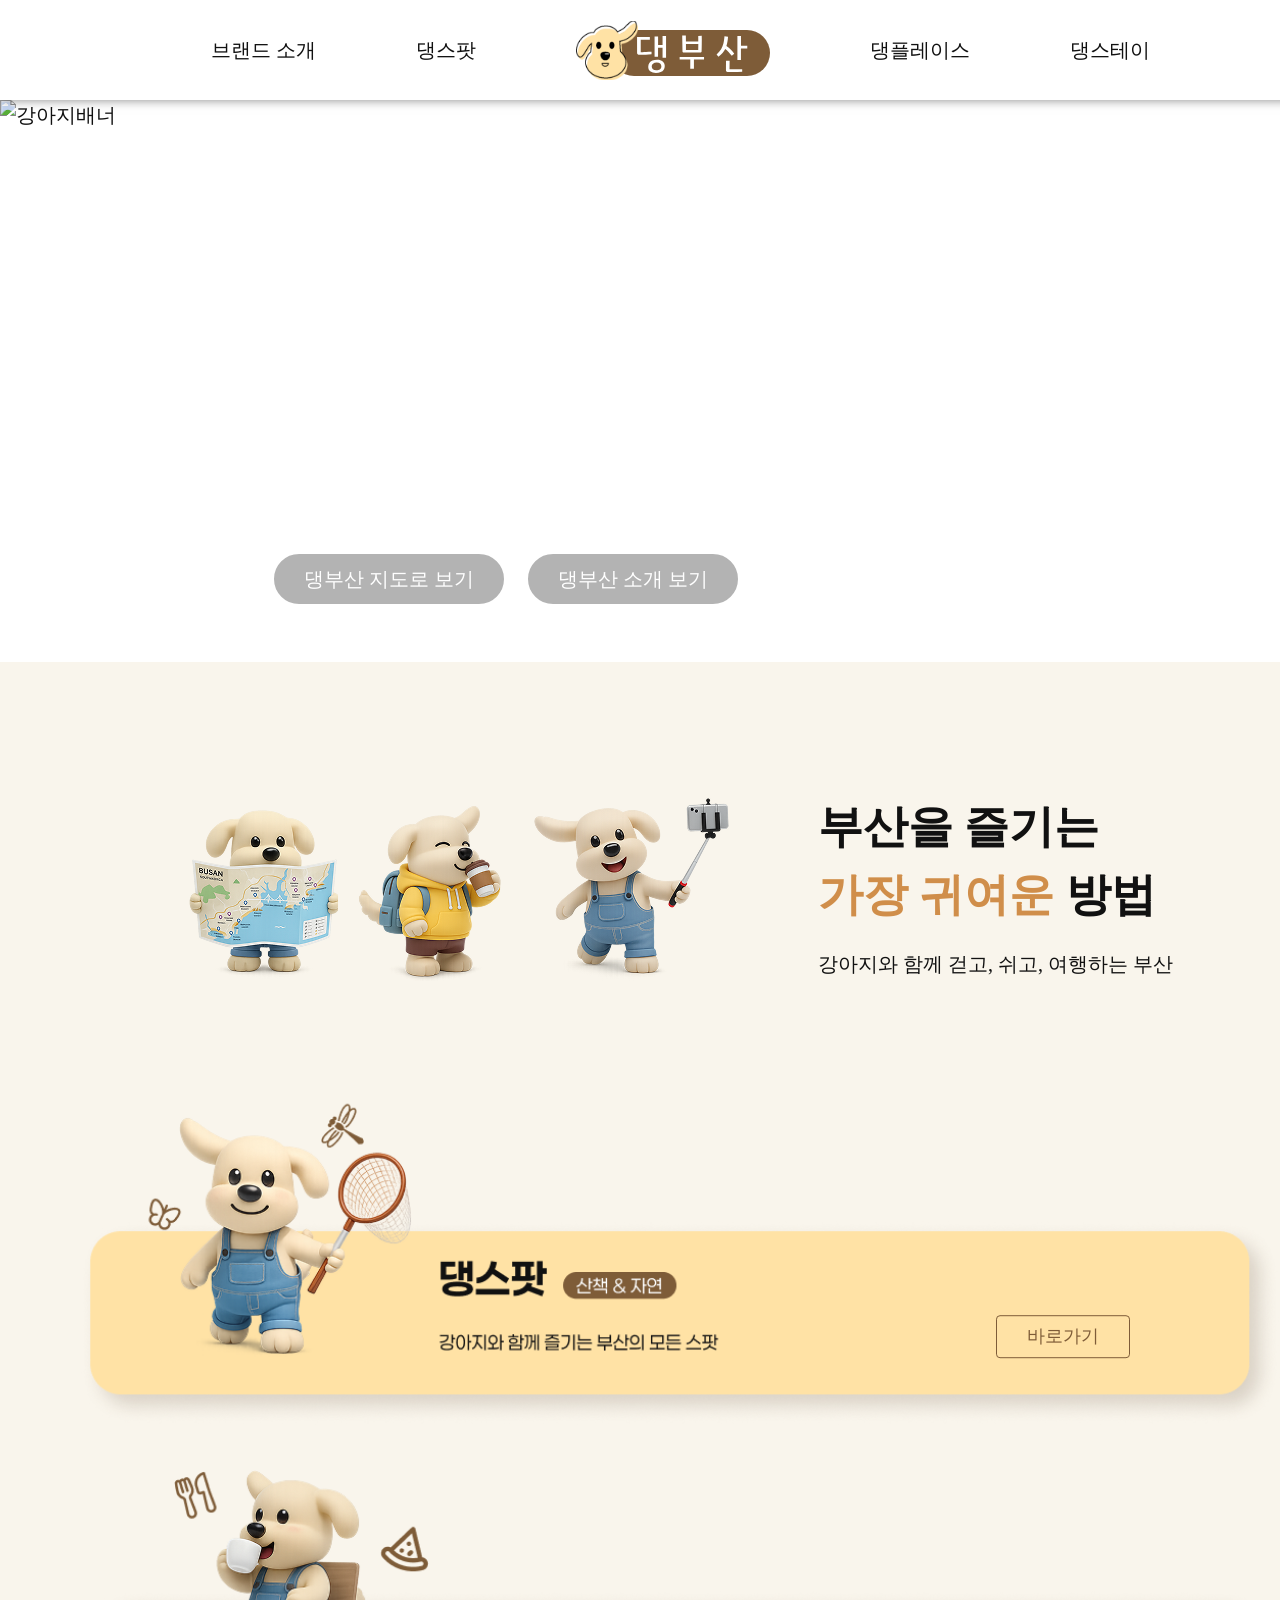
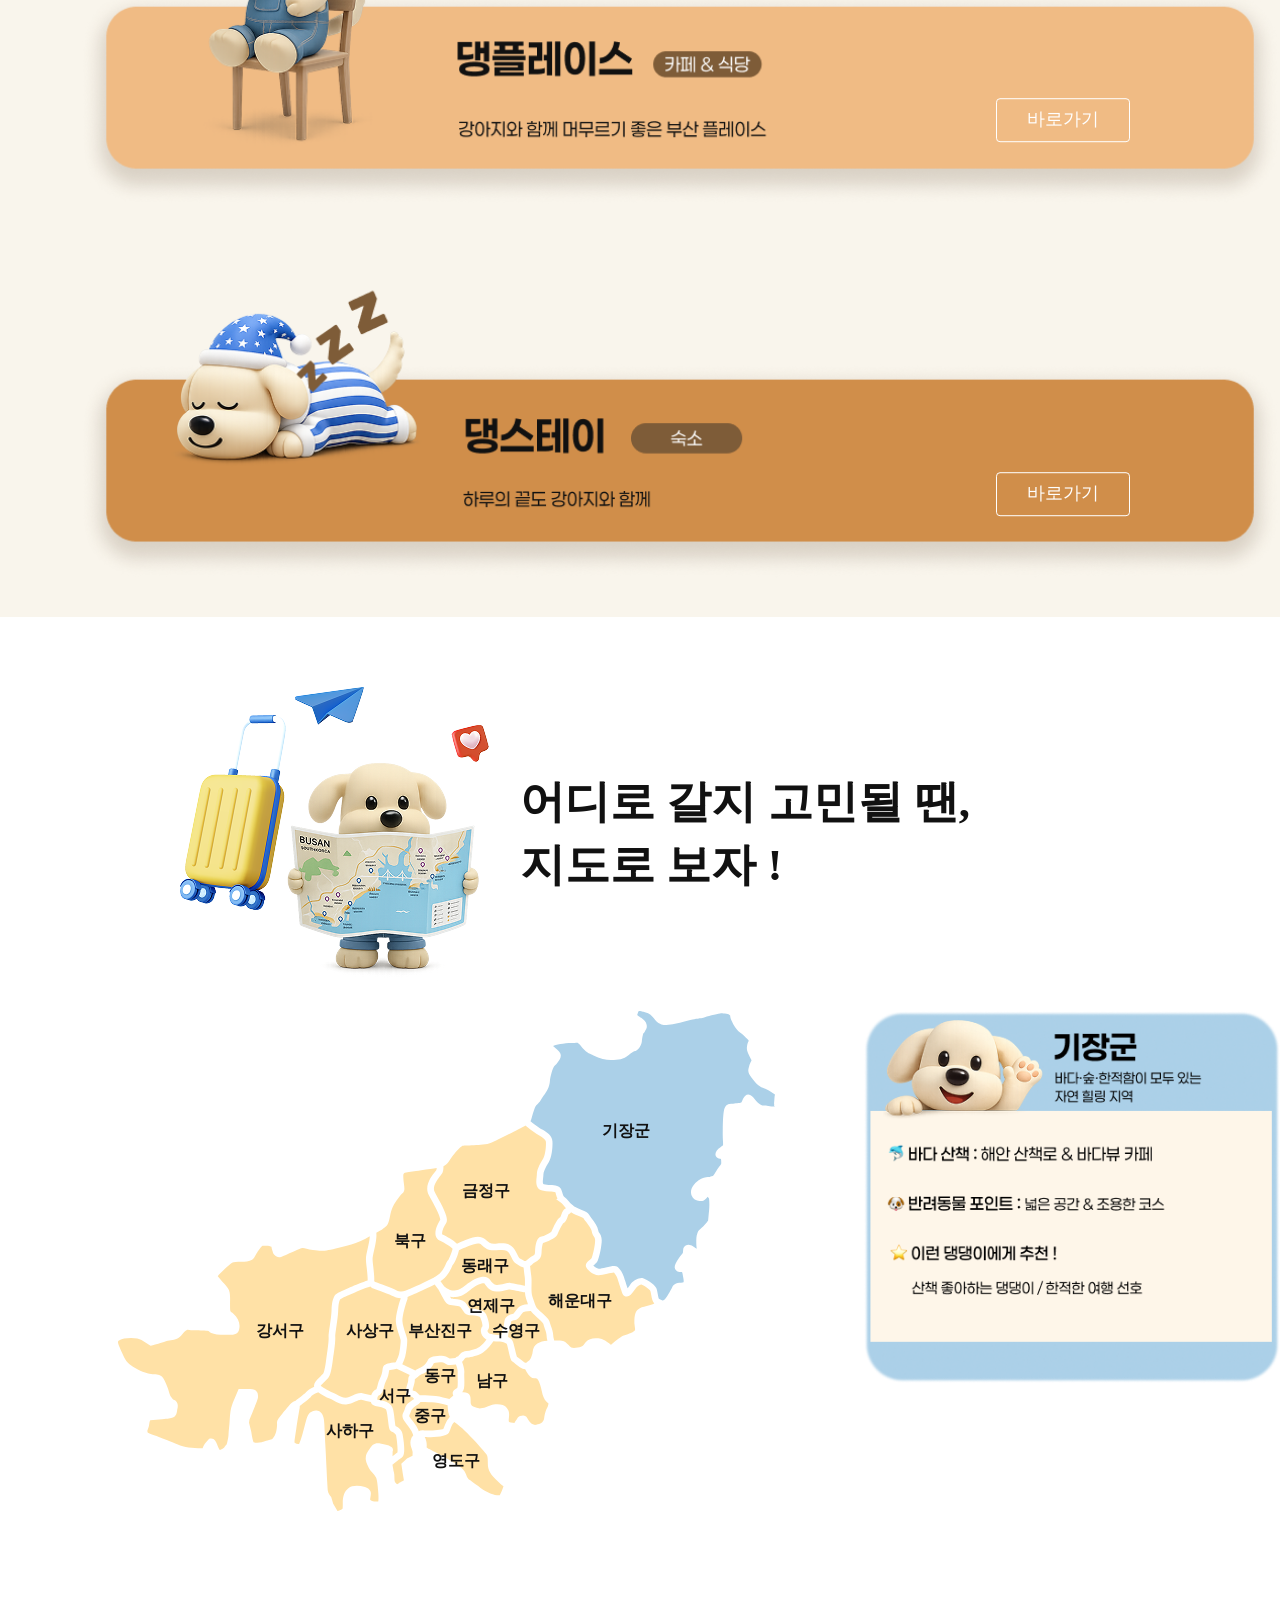
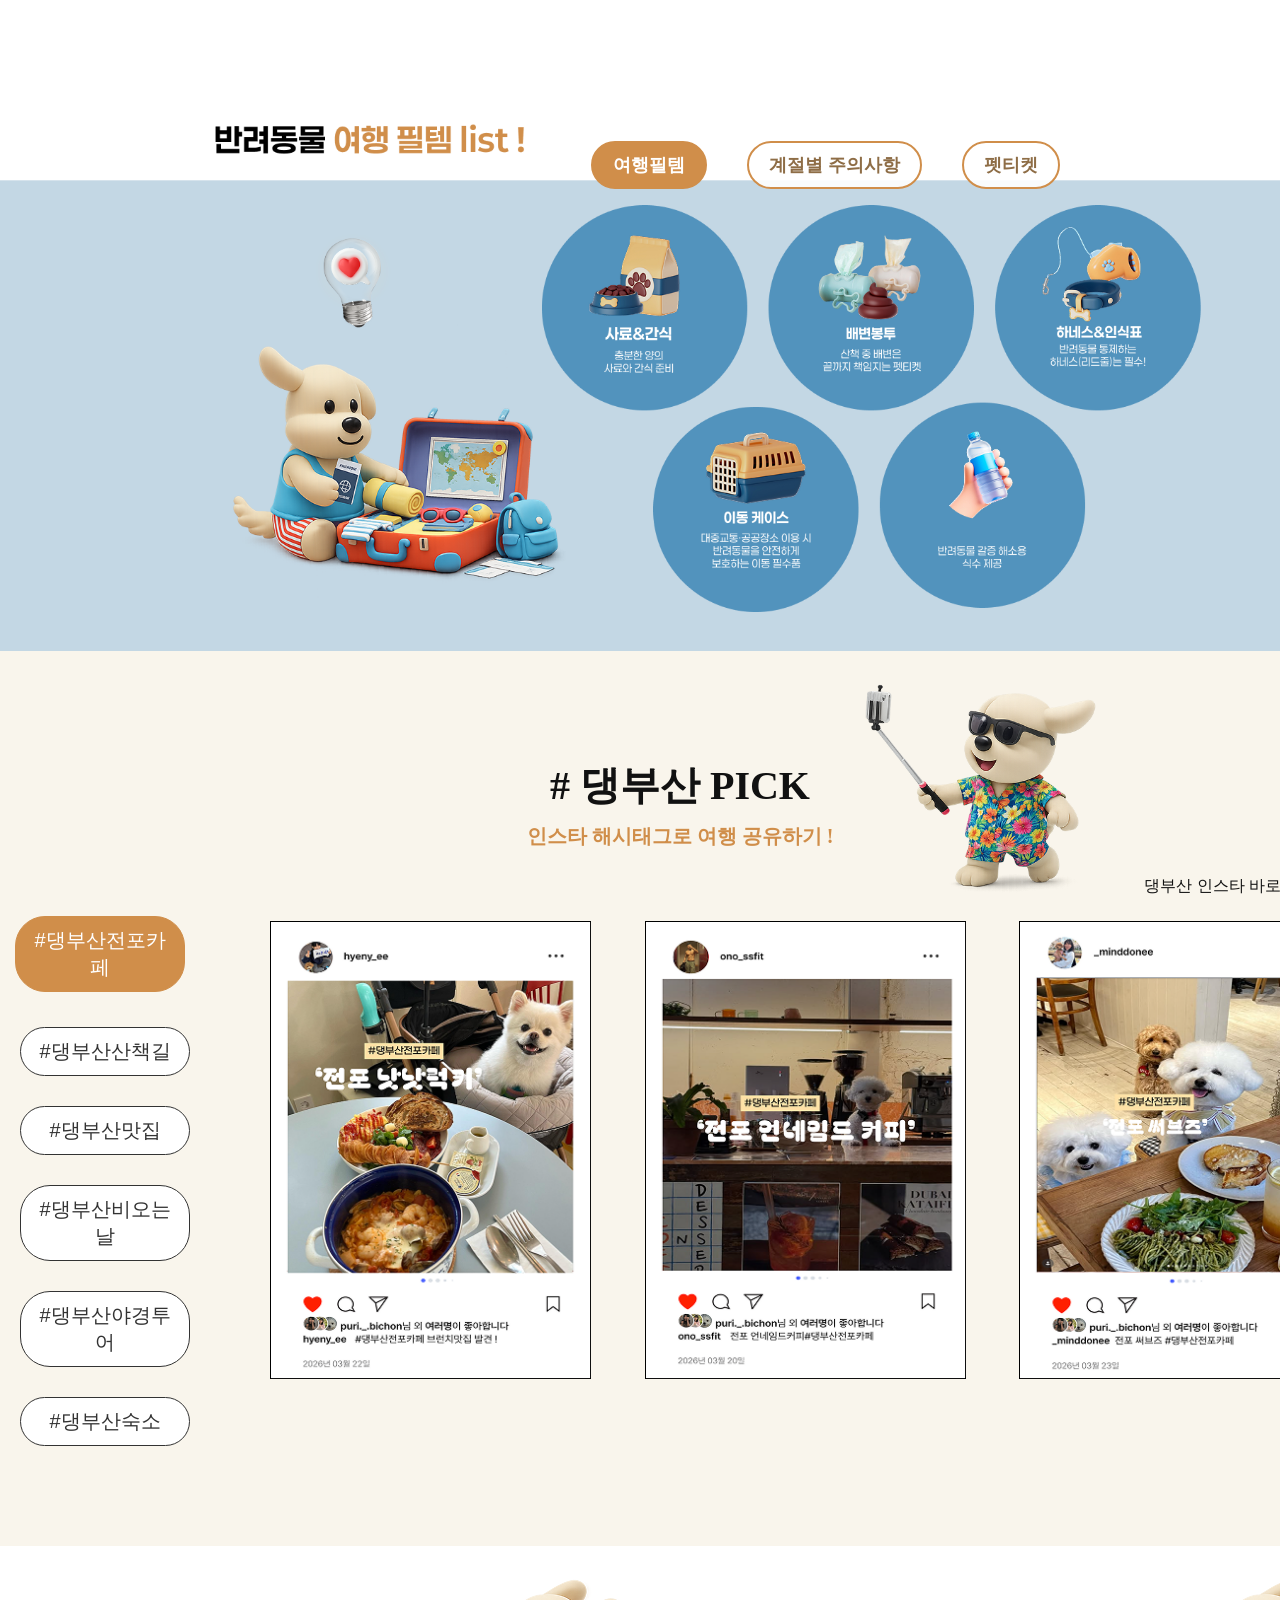
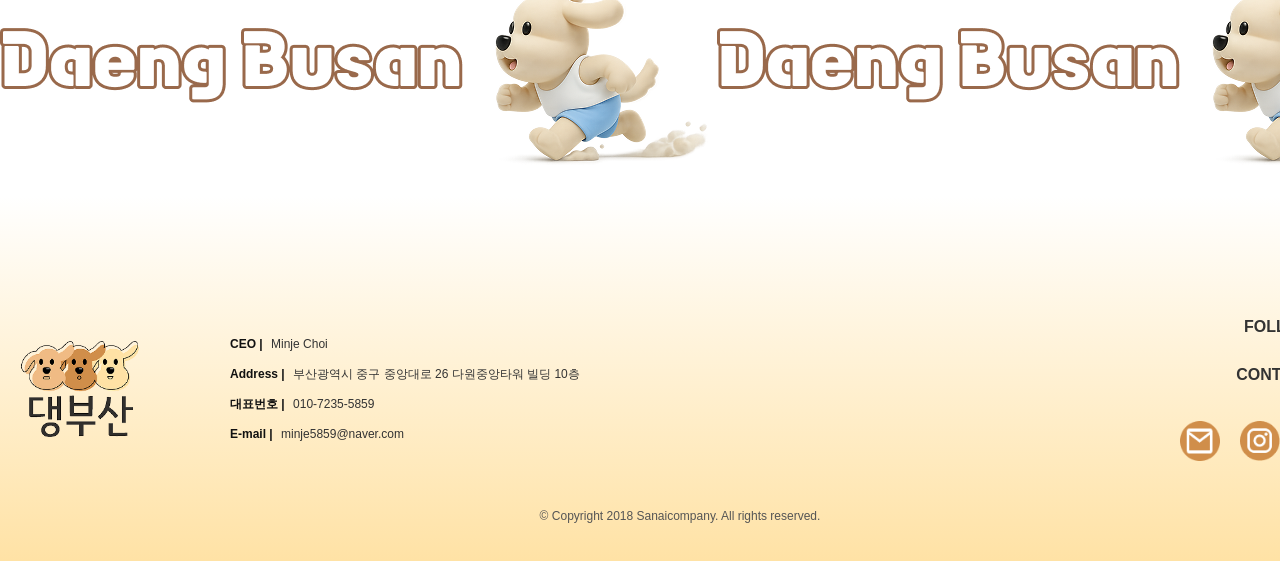
==== index.html @ 06d4f112 "Add files via upload" ====
<!DOCTYPE html>
<html lang="ko">

<head>
    <meta charset="UTF-8">
    <meta name="viewport" content="width=1360">
    <!-- 브라우저 뷰포트 너비를 1360px로 고정하여 페이지를 그리도록 설정 -->
    <title>댕부산</title>
    <!-- favicon -->
    <link rel="shortcut icon" href="./images/favicon-32x32.png" type="image/">

    <!-- webfont -->
    <!-- font-family: 'Paperozi'; -->

    <!-- AOS넣기,,,,,,,,,,, -->
    <link href="https://unpkg.com/aos@2.3.1/dist/aos.css" rel="stylesheet">
    <!-- css -->
    <link rel="stylesheet" href="css/style.css">

</head>

<body>
    <div id="wrap">
        <div id="header">
            <div class="inner_header">
                <ul class="gnb">
                    <li><a href="brand.html">브랜드 소개</a></li>
                    <li><a href="daengspot.html">댕스팟</a></li>
                </ul>
                <h1 class="logo">
                    <a href="index.html">
                        <img src="./images/logo.svg" alt="댕부산로고">
                    </a>
                </h1>
                <ul class="gnb1">
                    <li><a href="daengplace.html">댕플레이스</a></li>
                    <li><a href="daengstay.html">댕스테이</a></li>
                </ul>
            </div> <!-- inner_header -->
        </div> <!-- header -->



        <!-- mainbanner 이미지 -->
        <div id="mainbanner">
            <img src="./images/main/mainbanner.png" class="mainbanner" alt="강아지배너">

            <div class="banner_btns">
                <a href="#map_section">댕부산 지도로 보기</a>
                <a href="brand.html#brand_story">댕부산 소개 보기</a>
            </div>
        </div>
        <!-- mainbanner 끝 -->



        <div id="brand_intro">
            <div class="inner_intro">

                <!-- 왼쪽 캐릭터 이미지3개 그룹 -->
                <div class="char_group" data-aos="fade-right" data-aos-duration="1000">
                    <img src="./images/main/maincharacter1.png" alt="지도 보는 강아지">
                    <img src="./images/main/maincharacter2.png" alt="커피 마시는 강아지">
                    <img src="./images/main/maincharacter3.png" alt="셀카 찍는 강아지">
                </div> <!-- char_group 끝 -->


                <!-- 오른쪽 텍스트 -->
                <div class="text_group" data-aos="fade-left" data-aos-duration="1000">
                    <h2>부산을 즐기는
                        <br>
                        <span class="highlight">가장 귀여운</span>
                        방법
                    </h2>
                    <p>강아지와 함께 걷고, 쉬고, 여행하는 부산</p>
                </div><!-- inner_intro 끝 -->
            </div> <!-- text_group 끝 -->



            <!-- banner_list -->
            <div id="banner_list">

                <!-- 1.댕스팟 -->
                <div class="banner_item" data-aos="fade-up" data-aos-duration="1000">
                    <img src="./images/main/daengspot.png" alt="댕스팟">
                    <a href="daengspot.html" class="go_btn brown_style">바로가기</a>
                </div> <!-- banner_item -->

                <!-- 2.댕플레이스 -->
                <div class="banner_item" data-aos="fade-up" data-aos-duration="1000">
                    <img src="./images/main/daengplace.png" alt="댕플레이스">
                    <a href="daengplace.html" class="go_btn">바로가기</a>
                </div> <!-- banner_item -->

                <!-- 3.댕스테이 -->
                <div class="banner_item" data-aos="fade-up" data-aos-duration="1000">
                    <img src="./images/main/daengstay.png" alt="댕스테이">
                    <a href="daengstay.html" class="go_btn">바로가기</a>
                </div> <!-- banner_item -->

            </div> <!-- banner_list끝 -->
        </div>
        <!-- brand_intro 끝 -->








        <div id="map_section">
            <div class="inner_map">

                <!-- 상단 타이틀 (강아지 + 제목) -->
                <div class="map_title_box" data-aos="fade-up" data-aos-duration="1000">
                    <img src="./images/main/mapcharacter.png" alt="여행 강아지">
                    <div class="title_text">
                        <h2>어디로 갈지 고민될 땐,<br>지도로 보자 !</h2>
                    </div><!-- title_text끝 -->
                </div> <!-- map_title_box끝 -->

                <div class="map_flex_wrap">
                    <!-- 1. 왼쪽 지도 영역 -->
                    <div class="map_area" data-aos="fade-right" data-aos-duration="1000" data-aos-delay="500">
                        <svg width="657" height="500" viewBox="0 0 657 500" fill="none"
                            xmlns="http://www.w3.org/2000/svg" class="map-svg">
                            <g>
                                <path data-district="buk"
                                    d="M282.59 280.543C281.225 280.543 280.036 280.275 279.114 279.762C274.192 277.034 260.43 272.208 257.316 271.124L256.197 270.156C256.488 266.973 255.998 262.124 255.264 255.712C254.902 252.564 254.564 249.592 254.564 248.111C254.564 245.908 255.31 242.667 256.103 239.216C257.001 235.311 258.028 230.893 258.343 226.486C258.483 224.516 258.483 222.954 258.308 221.695C260.769 220.412 263.078 219.188 264.722 217.953L265.2 217.603C266.717 216.472 268.443 215.19 269.691 213.126C270.624 211.587 271.242 208.86 272.07 204.884C272.303 203.753 272.525 202.681 272.7 202.028C274.601 194.8 276.98 191.606 281.727 185.253L282.123 184.728C282.601 184.087 283.126 183.621 283.686 183.119C284.736 182.187 286.03 181.021 286.298 179.016C286.497 177.512 286.31 176.031 286.007 173.572C285.925 172.954 285.844 172.266 285.75 171.497C285.225 166.892 285.214 164.304 285.377 163.488C285.494 162.87 285.832 162.438 286.298 162.019C287.791 161.506 293.436 160.713 298.02 160.072C299.711 159.839 301.472 159.594 303.244 159.326C309.904 158.358 315.28 157.566 318.733 157.029C318.639 158.102 318.441 159.023 318.126 159.466C317.916 159.746 317.613 160.13 317.24 160.597C313.799 164.875 305.752 174.889 310.919 184.262L312.097 186.395C315.001 191.618 322.628 205.374 322.301 208.86C320.389 211.657 316.295 219.247 317.718 224.761C318.278 226.929 319.596 228.573 321.543 229.517L322.22 229.843C327.328 232.397 333.066 236.034 334.582 237.677C334.128 240.231 331.177 247.936 330.022 249.37C329.089 250.256 328.506 251.527 327.713 253.276C326.092 256.854 323.643 262.252 317.648 265.435C317.356 265.586 316.983 265.831 316.598 266.064C316.4 266.192 316.213 266.321 316.05 266.402C306.825 271.217 295.745 276.195 292.141 277.663C291.722 277.838 291.278 278.025 290.8 278.223C288.631 279.144 285.937 280.286 283.336 280.485C283.079 280.508 282.823 280.52 282.566 280.52L282.59 280.543Z"
                                    fill="#FFE1A6"></path>
                                <path data-district="busanjin"
                                    d="M284.245 353.148C285.155 351.469 286.147 349.126 287.161 345.815C288.048 342.936 289.645 331.721 289.132 328.096C288.934 326.778 288.339 324.995 287.511 322.523C286.252 318.769 284.537 313.64 284.409 310.108C284.222 304.687 287.884 292.073 289.086 289.275C289.575 288.145 289.727 286.99 289.54 285.883C290.987 285.393 292.304 284.834 293.424 284.356C293.844 284.181 294.252 284.006 294.625 283.855C298.124 282.432 307.711 278.142 316.668 273.596C318.744 276.335 320.645 278.9 320.96 279.401C321.065 279.588 321.321 280.089 321.66 280.765C325.648 288.623 327.736 291.84 329.637 293.052C331.258 294.09 333.509 294.323 336.122 294.591C338.011 294.789 341.172 295.116 342.046 295.862C342.933 296.62 343.726 297.844 344.484 299.021C345.86 301.155 347.411 303.556 350.257 304.022C350.91 304.127 351.773 304.197 352.881 304.267C358.269 304.652 361.36 305.27 362.06 306.121C363.844 310.143 364.637 313.99 364.474 315.214C363.261 316.589 362.701 318.466 362.899 320.541C363.179 323.444 364.952 326.312 367.518 328.026C367.821 328.235 368.136 328.41 368.451 328.562C366.725 330.987 364.194 334.053 361.36 335.918C357.336 338.553 351.68 339.52 348.298 340.103C347.073 340.313 346.198 340.464 345.522 340.663C342.933 341.444 341.37 343.67 340.437 345.011C340.402 345.069 340.355 345.128 340.32 345.174C339.527 345.314 338.233 345.687 337.381 347.016C335.807 347.249 333.847 347.471 332.436 347.471C332.028 347.471 331.771 347.447 331.631 347.436C329.322 346.025 326.628 344.638 323.782 344.638C318.021 344.638 310.93 345.419 309.88 349.103C309.577 350.07 307.349 353.894 304.399 355.596C303.034 356.389 302.276 356.704 301.553 357.007C300.235 357.566 299.221 358.044 297.319 359.467L284.222 353.16L284.245 353.148Z"
                                    fill="#FFE1A6"></path>
                                <path data-district="dong"
                                    d="M331.386 387.992C327.864 387.06 322.476 385.731 317.904 385.054C313.542 384.413 308.049 384.273 304.2 384.273C303.244 384.273 302.404 384.273 301.728 384.297C301.588 384.145 301.075 383.597 301.075 383.597C300.772 383.271 300.503 382.968 300.258 382.711C298.311 380.543 297.448 379.878 294.695 379.401C294.73 379.039 294.789 378.619 294.824 378.34C294.859 378.072 294.894 377.803 294.929 377.57C294.975 377.151 295.267 376.218 295.523 375.39C296.095 373.537 296.806 371.217 296.806 368.955C296.806 368.419 296.853 368.256 296.865 368.256C297.005 368.046 297.914 367.358 298.719 366.74L300.025 365.738C300.188 365.609 300.352 365.481 300.527 365.341C302.509 363.779 303.116 363.523 304.131 363.103C304.959 362.753 305.997 362.322 307.746 361.308C311.746 358.988 314.615 354.779 315.805 352.156C317.554 351.667 321.765 351.247 323.817 351.247C325.275 351.247 327.596 352.681 328.471 353.217C329.404 353.8 330.64 354.068 332.483 354.068C334.197 354.068 336.32 353.835 337.988 353.59C338.804 355.957 339.924 359.442 339.714 361.378C339.562 362.8 339.62 364.84 339.69 367.207C339.772 369.888 339.935 375.402 339.294 376.859L339.096 377.057C338.594 377.5 338.116 377.78 337.649 378.06C336.658 378.643 334.046 380.217 334.874 383.562C334.967 383.935 335.107 384.297 335.27 384.658C334.944 384.891 334.605 385.136 334.279 385.393C333.276 386.185 332.25 386.99 331.41 387.992H331.386Z"
                                    fill="#FFE1A6"></path>
                                <path data-district="dongnae"
                                    d="M335.574 279.587C332.133 279.587 327.981 276.778 326.313 275.402C325.567 274.318 323.969 272.184 322.523 270.261C329.264 265.959 332.156 259.559 333.778 256.003C334.104 255.269 334.512 254.371 334.722 254.057C336.868 251.888 340.04 243.763 340.997 239.181C342.606 238.412 345.65 237.013 350.665 234.926C354.759 233.236 357.791 232.408 359.949 232.408C361.582 232.408 362.363 232.886 362.923 233.352C363.226 233.621 363.541 233.889 363.844 234.169C366.293 236.36 369.641 239.368 375.985 239.368C376.615 239.368 377.268 239.333 377.933 239.275L378.259 239.251C380.289 239.076 382.213 238.902 383.939 238.902C387.811 238.902 389.747 239.741 391.088 242.003C392.161 243.809 392.873 245.29 393.514 246.584C394.797 249.219 395.905 251.504 398.693 253.089C399.229 253.392 399.742 253.73 400.255 254.068C401.795 255.071 403.509 256.178 405.585 256.54C405.854 259.058 406.262 262.695 406.74 265.959C407.032 267.953 406.985 270.82 406.927 273.851C406.927 274.131 406.927 274.423 406.915 274.714C406.507 274.691 406.308 274.656 406.273 274.644C405.27 274.399 395.497 272.126 392.336 271.881C392.138 271.87 391.952 271.858 391.753 271.858C390.19 271.858 388.324 272.289 386.155 272.791C383.823 273.327 381.187 273.945 379.052 273.945C378.901 273.945 378.761 273.945 378.609 273.945C375.799 273.816 374.014 271.613 371.81 268.512L371.67 268.326C370.795 267.102 369.057 265.644 365.722 265.644C361.383 265.644 355.389 268.232 349.662 272.557L348.531 273.42C342.758 277.792 341.72 278.584 337.976 279.296L336.483 279.54C336.203 279.587 335.9 279.61 335.597 279.61L335.574 279.587Z"
                                    fill="#FFE1A6"></path>
                                <path data-district="gangseo"
                                    d="M101.746 439.124C101.361 438.564 100.662 437.27 99.4953 434.507C99.332 434.111 99.1688 433.715 99.0171 433.318C98.0608 430.858 96.7429 427.501 93.1508 427.501C92.8942 427.501 92.6259 427.524 92.346 427.571L91.1681 427.757L87.8792 431.511C86.4097 433.19 85.2667 435.452 84.6136 437.34C84.0654 437.317 83.4356 437.293 82.7592 437.258C81.9311 437.212 81.0215 437.177 80.0768 437.142C76.0531 437.014 71.213 436.524 67.7609 435.895C63.329 435.09 60.9148 434.018 57.241 432.397C55.1184 431.453 52.7042 430.392 49.4036 429.145C46.1614 427.921 43.0357 426.778 40.225 425.741C35.8631 424.144 31.3729 422.488 29.8684 421.789C29.6235 421.287 29.332 420.448 29.3436 419.912C29.3436 419.527 29.5769 418.944 29.8568 418.221C30.195 417.347 30.6265 416.251 30.9064 414.876C31.0347 414.234 31.1397 413.57 31.2447 412.905C31.5012 411.215 31.7112 410.061 32.2593 409.198L41.2747 408.417L44.1904 408.172C50.0567 407.683 52.7275 407.461 54.8618 406.494C58.3023 404.932 58.7105 402.145 59.1071 399.452L59.1537 399.114C59.2004 398.788 59.282 398.45 59.352 398.1C59.7485 396.27 60.3433 393.507 58.6639 390.896C57.6492 389.287 56.273 388.925 55.6782 388.774H55.6199C55.1767 388.413 54.337 387.445 53.1124 385.894L52.9958 385.743C52.1444 384.67 51.6429 383.015 51.0014 380.905C50.5699 379.471 50.0684 377.839 49.3686 376.067C47.351 370.996 45.9864 367.767 44.1087 365.843C41.6479 363.325 39.152 363.197 34.5919 363.174C31.4079 363.15 23.4073 360.935 17.6109 357.345C10.065 352.682 8.51388 351.504 4.26862 342.201C-1.06128 330.497 -0.839682 330.369 1.84276 328.935C3.66215 327.967 7.83743 326.988 13.0624 326.988C17.6109 326.988 21.5062 327.769 23.4889 329.075L32.5509 334.764L33.9504 334.391C38.324 333.213 42.4759 331.966 45.9748 330.905C48.6922 330.077 50.9431 329.693 52.9141 329.354C57.2177 328.608 60.9381 327.967 64.297 323.374C65.5799 321.602 67.2594 319.515 68.8921 318.956C69.3353 318.804 69.5569 318.781 69.7319 318.781C70.0001 318.781 70.385 318.839 70.8748 318.898C71.9128 319.037 73.324 319.247 75.5983 319.247C79.0738 319.247 86.398 319.375 89.2904 319.865C90.515 320.075 90.7249 320.25 91.0981 320.576C91.518 320.938 92.1478 321.497 93.1741 321.929C96.2064 323.188 100.638 323.805 106.738 323.805H109.409C114.762 323.805 119.392 323.805 120.932 319.131C122.763 313.57 120.535 306.983 115.403 302.74C114.645 302.11 114.004 301.656 113.479 301.294C112.208 300.408 112.044 300.292 112.044 293.099C112.044 291.653 112.056 290.394 112.079 289.264C112.184 281.22 111.986 278.865 106.33 272.745C103.227 269.387 100.93 266.706 99.7286 265.202C102.633 261.67 111.8 253.031 114.645 251.574C115.38 251.213 118.704 250.711 123.801 250.711C126.483 250.711 131.405 250.455 134.145 248.718C135.767 247.692 136.42 246.34 137.049 245.034C137.493 244.113 137.994 243.076 139.032 241.63C139.65 240.767 140.187 239.998 140.677 239.299C141.948 237.48 142.869 236.163 143.662 235.486C143.907 235.277 144.105 235.078 144.304 234.892C144.35 234.845 144.397 234.799 144.444 234.752C144.595 234.729 144.875 234.717 145.365 234.717C145.855 234.717 146.356 234.74 146.846 234.752C147.371 234.775 147.873 234.787 148.304 234.787C150.357 234.787 152.561 235.358 153.459 235.755C153.482 235.906 153.506 236.081 153.529 236.221C153.657 237.084 153.832 238.273 154.415 239.66C154.555 239.998 154.649 240.313 154.742 240.674C154.975 241.514 155.29 242.656 156.293 243.798C157.611 245.314 159.407 246.223 161.063 246.223C162.486 246.223 164.2 245.489 168.947 243.379C170.487 242.691 172.189 241.933 173.962 241.187C175.152 240.686 176.271 240.185 177.321 239.718C180.307 238.401 182.873 237.258 184.482 237.049C184.599 237.037 184.727 237.025 184.844 237.025C185.765 237.025 187.095 237.375 188.622 237.771C190.29 238.203 192.378 238.739 194.874 239.1C198.407 239.602 200.868 239.811 203.119 239.811C208.041 239.811 212.053 238.832 220.835 236.687L223.786 235.964C230.935 234.227 235.658 233.085 242.703 230.019C245.537 228.783 248.487 227.116 251.333 225.507C251.485 225.426 251.636 225.333 251.788 225.251C251.776 225.496 251.765 225.764 251.741 226.044C251.461 229.937 250.54 233.913 249.654 237.76C248.732 241.747 247.939 245.186 247.939 248.135C247.939 250 248.278 253.008 248.674 256.494C249.106 260.247 249.864 266.892 249.619 269.515C245.269 270.868 235.938 274.528 232.848 276.067C231.985 276.498 230.503 277.128 228.941 277.792C221.232 281.08 217.464 282.898 216.205 285.417C214.7 288.436 213.826 291.642 213.522 299.895C213.382 303.859 212.566 309.455 211.843 314.386C210.968 320.331 210.455 324.085 210.618 326.207C210.863 329.459 209.545 339.695 208.916 343.146C208.776 343.915 208.624 345.162 208.426 346.736C207.994 350.245 206.665 360.935 205.055 362.789C204.274 363.64 203.259 364.619 202.186 365.657C198.524 369.189 195.62 371.975 196.075 375.088L196.18 375.787C196.063 375.846 195.923 375.904 195.772 375.962C192.296 377.408 189.602 379.308 187.759 381.604C187.036 382.397 181.986 386.431 177.216 390.115C176.376 390.115 175.7 390.406 175.268 390.628C173.286 391.607 171.676 393.624 168.749 397.272C168.177 397.995 167.548 398.776 166.86 399.616C165.985 400.688 165.099 401.726 164.282 402.693C160.772 406.82 158.649 409.315 158.976 411.996C159.255 414.281 158.789 418.979 157.658 422.337C156.596 425.507 154.917 427.594 154.299 427.967C153.879 428.177 152.164 428.643 151.022 428.947C149.995 429.226 148.957 429.506 148.094 429.774C147.08 430.089 146.438 430.357 145.913 430.579C145.237 430.858 144.817 431.033 143.639 431.266C142.193 431.558 140.642 431.709 139.172 431.709C137.388 431.709 136.128 431.476 135.545 431.301C134.962 429.949 133.959 425.997 133.271 420.821L133.247 420.646L131.031 411.67L131.44 408.849L134.647 400.968C135.078 399.907 135.51 398.846 135.942 397.809C138.636 391.245 140.047 387.713 140.047 385.51C140.047 378.585 135.825 378.049 129.865 378.049H120.652L115.882 389.264C114.61 392.236 113.211 395.862 112.499 400.152C112.056 402.798 111.905 405.573 111.73 408.499C111.648 409.863 111.566 411.297 111.45 412.777C111.321 414.409 111.158 415.913 111.018 417.324C110.808 419.352 110.61 421.276 110.552 423.013C110.482 425.391 110.155 427.244 109.677 429.285C109.584 429.704 109.49 430.147 109.397 430.59C109.152 431.826 108.872 433.225 108.371 433.784C107.543 434.705 107.193 435.207 106.913 435.615C106.715 435.906 106.61 436.058 106.26 436.419C105.047 437.713 102.878 438.786 101.723 439.1L101.746 439.124Z"
                                    fill="#FFE1A6"></path>
                                <path data-district="geumjeong"
                                    d="M406.996 250.093C406.227 250.093 405.072 249.347 403.859 248.566C403.241 248.17 402.599 247.75 401.923 247.377C400.978 246.841 400.57 246.072 399.427 243.728C398.774 242.388 397.958 240.709 396.745 238.669C393.386 232.992 387.811 232.339 383.916 232.339C381.91 232.339 379.834 232.525 377.653 232.712L377.338 232.735C376.86 232.782 376.405 232.793 375.973 232.793C372.183 232.793 370.457 231.255 368.276 229.296C367.914 228.981 367.564 228.667 367.215 228.363C365.22 226.65 362.841 225.822 359.949 225.822C356.858 225.822 353.103 226.79 348.123 228.853C343.772 230.66 340.833 231.977 338.991 232.84C335.527 229.319 328.902 225.752 324.47 223.595C324.354 223.537 324.249 223.491 324.167 223.141C323.549 220.704 325.975 215.179 327.911 212.451C330.908 208.231 327.235 200 317.869 183.143L316.738 181.103C313.706 175.612 319.817 168.011 322.429 164.759C322.896 164.176 323.281 163.698 323.526 163.348C325.194 161.028 325.485 157.648 325.45 155.293C327.141 154.395 329.171 152.915 330.652 150.676C333.101 146.969 334.454 145.081 336.215 142.901C339.947 138.272 343.457 135.451 344.484 134.822C345.23 134.647 347.528 134.565 349.394 134.507C351.925 134.425 355.062 134.321 358.386 133.971C359.972 133.808 361.348 133.726 362.666 133.644C365.792 133.446 368.486 133.283 371.728 132.152C374.422 131.208 377.21 129.809 380.429 128.189C382.365 127.221 384.545 126.113 387.041 124.948C396.896 120.343 403.602 116.659 407.206 114.689L407.405 114.584C410.449 117.044 414.81 120.436 418.379 122.686C419.219 123.222 420.07 123.724 420.887 124.225C425.155 126.813 427.779 128.515 427.919 130.87C428.234 136.162 427.126 144.603 425.237 147.54C421.015 154.104 418.881 159.408 418.881 163.313C418.881 164.048 418.752 165.062 418.624 166.134C418.123 170.203 417.201 177.757 424.257 179.622C426.671 180.252 429.459 180.45 431.92 180.613C433.716 180.742 436.352 180.916 437.366 181.301C437.553 181.849 437.739 182.479 437.926 183.131C438.323 184.507 438.766 186.058 439.512 187.538L438.206 188.191L442.719 191.385C443.501 191.933 444.329 192.924 445.285 194.078C446.043 194.999 446.918 196.048 447.991 197.132C447.758 197.354 447.571 197.505 447.431 197.575C445.285 198.531 444.364 200.991 443.396 203.579C443.081 204.418 442.579 205.759 442.23 206.342C440.049 207.426 438.008 210.749 433.891 219.62C433.681 220.063 433.518 220.425 433.389 220.693C432.001 221.975 425.622 225.262 423.593 225.554C418.496 226.277 417.423 233.563 417.05 240.604C416.886 243.6 416.805 243.903 414.542 245.046C412.338 246.153 411.008 247.377 409.947 248.356C408.956 249.266 408.443 249.72 407.556 250.012C407.381 250.07 407.218 250.105 407.055 250.105L406.996 250.093Z"
                                    fill="#FFE1A6"></path>
                                <path data-district="haeundae"
                                    d="M455.794 336.885C454.487 336.885 453.951 336.768 453.893 336.757C453.006 336.512 450.849 334.285 450.044 333.446C448.714 332.047 446.872 330.135 443.769 329.657C442.65 329.482 441.367 329.412 439.594 329.412C438.579 329.412 437.413 329.436 436.2 329.471C435.757 327.885 435.255 325.775 435.162 323.852C435.011 320.669 433.914 317.638 432.946 314.968C432.456 313.616 431.99 312.334 431.803 311.413C431.232 308.522 428.316 305.77 423.593 301.574C421.937 300.105 420.385 298.718 419.511 297.727C418.963 297.109 418.344 296.153 417.82 295.139C417.027 293.565 416.432 291.711 415.744 289.566C415.335 288.284 414.892 286.908 414.356 285.404C413.609 283.306 413.493 280.543 413.481 277.85C413.481 276.579 413.504 275.274 413.528 273.991C413.586 270.669 413.644 267.533 413.271 265.003C412.758 261.518 412.315 257.507 412.07 255.071C412.991 254.465 413.714 253.8 414.391 253.171C415.3 252.331 416.082 251.597 417.446 250.921C422.788 248.251 423.383 244.952 423.593 240.93C423.919 234.717 424.747 232.595 425.097 231.954C428.619 231.103 437.588 226.929 439.116 223.91C439.256 223.63 439.501 223.105 439.827 222.406C443.093 215.388 444.597 212.952 445.285 212.206C447.536 211.203 448.539 208.51 449.519 205.91C449.811 205.129 450.277 203.905 450.592 203.346C451.537 202.821 452.4 202.063 453.134 201.282C453.216 201.329 453.298 201.375 453.379 201.434C456.213 203.136 459.083 204.255 461.392 205.153C462.826 205.712 464.774 206.47 465.322 206.936C465.847 207.927 466.78 209.163 468.051 210.842C469.917 213.301 473.381 217.894 473.661 220.016C474.023 222.697 475.049 224.306 475.865 225.589C476.647 226.813 477.125 227.559 477.125 229.482C477.125 234.553 474.501 245.64 473.544 247.26C473.288 247.668 472.366 248.379 471.69 248.904C469.964 250.245 466.383 253.031 468.518 256.761C470.174 259.652 475.142 263.861 480.169 264.246C480.379 264.257 480.6 264.269 480.845 264.269C482.968 264.269 486 263.581 489.207 262.858C491.692 262.299 494.491 261.669 495.972 261.611C497.115 262.87 498.783 265.551 499.447 267.533C499.762 268.477 500.229 269.958 500.742 271.567C501.663 274.458 502.69 277.734 503.284 279.307C503.424 279.692 503.553 280.088 503.669 280.462C504.241 282.233 505.302 285.533 508.684 285.533C509.536 285.533 510.387 285.288 511.227 284.81C513.221 283.667 515.146 281.044 517.443 277.734C517.921 277.057 518.306 276.475 518.586 276.136C519.309 275.32 522.272 273.653 523.449 273.525C525.479 274.248 531.438 278.048 532.243 279.82C532.616 280.648 532.943 282.467 533.235 284.075C533.829 287.363 534.436 290.732 536.325 292.621C535.614 292.947 534.879 293.262 533.993 293.553C532.383 294.078 530.54 294.497 528.768 294.905C526.902 295.325 525.129 295.733 523.776 296.234C520.79 297.365 519.379 299.079 518.773 299.813C518.388 300.28 517.42 301.445 516.755 305.118C516.382 307.169 516.37 309.326 516.37 311.937V312.136L517.117 318.209C517.117 318.932 516.883 319.41 516.312 319.935C515.367 320.774 513.839 321.485 512.207 322.254L512.008 322.348C510.236 323.187 509.139 323.479 508.276 323.723C507.74 323.863 507.203 324.015 506.632 324.248C505.594 324.411 504.637 324.889 502.981 326.02C500.485 327.722 495.424 331.651 494.176 332.711C494.176 332.711 493.22 333.527 492.986 333.726C492.018 332.921 490.572 331.744 488.414 330.427C484.694 328.153 483.19 327.547 478.909 327.314C478.443 327.291 477.988 327.279 477.545 327.279C473.393 327.279 470.337 328.48 467.9 331.068C467.293 331.709 466.78 332.362 466.325 332.933C465.264 334.274 464.564 335.16 462.955 335.812C461.345 336.465 458.383 336.908 455.759 336.908L455.794 336.885Z"
                                    fill="#FFE1A6"></path>
                                <path data-district="jung"
                                    d="M300.749 420.133C300.375 419.224 299.979 418.279 299.594 417.428C298.486 415.039 296.375 412.276 293.926 409.082C293.238 408.184 292.538 407.263 291.827 406.319C291.173 405.448 291.111 404.504 291.64 403.486C292.06 402.67 292.585 401.656 292.97 400.373L293.063 400.035C293.56 398.333 294.944 396.709 297.215 395.162L298.253 394.463C299.874 393.367 301.53 392.259 302.521 390.884C303 390.884 303.524 390.884 304.107 390.884C307.758 390.884 312.948 391 316.937 391.595C321.112 392.201 326.22 393.46 329.614 394.358C329.661 395.372 329.777 396.538 329.906 397.96C330.139 400.466 330.5 403.101 331.83 405.759C331.317 406.528 330.664 407.449 330.011 408.172C328.623 409.734 327.526 412.392 326.139 415.971C325.835 416.741 325.544 417.487 325.31 418.058C323.129 418.792 316.213 419.608 309.951 419.608C307.968 419.608 306.942 419.515 306.51 419.457L304.947 419.259L304.831 419.364C303.233 419.364 301.88 419.69 300.749 420.145V420.133Z"
                                    fill="#FFE1A6"></path>
                                <path data-district="nam"
                                    d="M417.213 413.896C415.207 413.896 412.175 412.578 410.204 408.848C409.154 406.866 407.965 404.616 405.352 404.616C404.804 404.616 404.373 404.733 404.116 404.791C404.116 404.791 404.104 404.791 404.093 404.791C403.964 404.791 403.836 404.791 403.708 404.791C401.06 404.791 400.011 406.4 399.253 407.565C399.019 407.927 398.716 408.393 398.273 408.999C397.585 409.955 397.083 410.83 396.675 411.541C396.605 411.669 396.512 411.82 396.43 411.96C395.532 411.925 394.214 411.774 392.803 411.529C390.879 411.191 390.424 411.109 390.855 407.309C391.147 404.733 391.52 401.527 390.132 398.95C388.791 396.526 387.007 394.928 384.686 394.077C382.995 393.448 381.362 393.168 379.426 393.168C378.738 393.168 378.003 393.203 377.187 393.273C375.041 393.46 373.361 394.136 371.588 394.835C370.62 395.22 369.617 395.628 368.381 396.013C365.116 397.038 363.203 397.458 361.792 397.458C360.497 397.458 359.459 397.108 357.22 396.316C353.08 394.847 352.625 393.821 352.648 390.359C352.671 384.413 352.042 381.918 345.522 381.277C345.184 381.242 344.846 381.231 344.507 381.231C344.414 381.231 344.321 381.231 344.216 381.231C346.478 378.817 346.513 374.213 346.292 366.973C346.234 365.038 346.175 363.033 346.292 362.065C346.653 358.731 345.406 354.686 344.029 350.792C344.263 350.641 344.496 350.454 344.717 350.233C345.161 349.79 345.51 349.277 345.895 348.74C346.245 348.251 347.05 347.097 347.47 346.934C347.75 346.852 348.659 346.689 349.452 346.561C353.091 345.931 359.856 344.777 365.022 341.384C369.711 338.307 373.489 333.049 375.356 330.135C377.303 330.461 378.843 330.613 380.184 330.613C380.511 330.613 380.837 330.613 381.14 330.589C381.292 330.589 381.467 330.578 381.63 330.578C382.866 330.578 384.324 330.823 385.537 331.242C386.762 331.662 387.881 332.303 388.721 332.839C389.258 334.087 390.039 337.596 390.575 339.974C392.162 347.038 392.885 349.615 394.751 350.862C395.252 351.2 396.209 351.946 397.212 352.739C400.431 355.28 402.845 357.122 404.722 357.81C405.469 358.09 406.297 358.265 407.195 358.335C407.895 359.99 409.014 361.82 410.309 363.418C411.755 365.19 413.388 367.195 416.304 367.323C416.455 367.323 416.63 367.335 416.817 367.335C418.1 367.37 418.951 367.381 419.919 368.757C421.529 371.018 423.161 376.521 423.884 380.543C424.491 383.993 426.042 388.505 428.55 390.79L429.494 391.653H429.564C429.658 391.723 429.739 391.804 429.821 391.874C430.031 392.049 430.264 392.247 430.451 392.41C430.392 393.121 430.241 394.229 429.949 395.068C429.797 395.5 429.576 395.943 429.296 396.514C428.841 397.423 428.281 398.542 427.686 400.221C426.707 402.984 426.439 405.071 426.24 406.598C426.159 407.262 426.077 407.845 425.972 408.265C425.704 409.314 424.992 410.27 424.421 411.028L424.269 411.238C424.118 411.436 423.091 412.543 418.205 413.767C417.89 413.849 417.552 413.884 417.19 413.884L417.213 413.896Z"
                                    fill="#FFE1A6"></path>
                                <path data-district="saha"
                                    d="M215.12 492.563L213.196 485.964L212.764 485.44C210.91 483.201 210.304 481.709 209.954 480.182C209.662 478.876 209.569 477.209 209.429 474.68C209.382 473.712 209.324 472.651 209.242 471.45C209.091 469.096 208.869 464.374 208.578 458.405C208.239 451.154 207.808 442.131 207.33 433.656C207.05 428.806 206.886 424.738 206.746 421.147C206.443 413.651 206.268 409.14 205.359 406.027C203.726 400.443 199.959 399.604 197.848 399.604C196.833 399.604 195.772 399.779 194.617 400.152C190.139 401.574 189.252 404.955 186.628 414.992C186.103 416.997 185.497 419.317 184.762 422.022C183.351 427.209 181.741 431.628 181.217 432.77C181.042 432.852 180.657 432.98 180.027 432.98C178.989 432.98 177.928 432.63 177.088 432.024C176.726 431.756 176.622 431.663 176.598 431.628C176.272 430.672 177.1 425.321 178.254 417.907C179.619 409.082 181.123 399.907 181.543 397.867C181.753 396.853 181.8 395.908 181.683 395.022C186.068 391.642 191.865 387.072 192.926 385.731C193.707 384.752 195.282 383.318 198.326 382.059C198.944 381.803 199.562 381.523 200.122 381.196C203.131 383.143 208.403 386.419 211.598 387.538C212.706 387.923 214.106 388.681 215.599 389.473C218.957 391.269 223.133 393.507 227.576 393.507C227.74 393.507 227.914 393.507 228.078 393.507C231.402 393.379 234.574 391.91 237.373 390.616C239.426 389.66 241.548 388.681 242.866 388.681C242.994 388.681 243.099 388.681 243.193 388.704C245.945 389.228 250.272 390.383 252.873 391.105C253.328 393.344 254.832 394.253 257.27 394.999C258.004 395.221 258.914 395.395 259.952 395.594C262.6 396.095 267.521 397.016 268.338 399.184C269.072 401.154 269.597 405.596 270.005 409.163C270.869 416.589 271.23 419.655 273.982 420.693C275.405 421.229 277.785 422.698 278.076 424.353C279.172 430.555 279.931 438.972 279.417 441.513C277.983 442.376 276.315 443.728 274.472 445.29C274.566 444.171 274.624 442.936 274.612 441.572C274.612 441.105 274.612 440.744 274.624 440.476C274.857 439.998 274.997 439.45 274.985 438.879C274.985 437.247 273.936 435.906 272.478 435.521C270.495 433.913 267.836 433.446 264.594 432.887L263.194 432.642C261.795 432.385 260.757 432.28 259.824 432.28C255.614 432.28 253.887 434.74 251.881 437.573C248.919 441.793 247.123 444.335 247.881 449.277C248.266 451.784 249.782 454.955 250.995 457.181C251.8 458.65 252.989 460.073 254.261 461.588C255.555 463.127 256.885 464.712 258.016 466.554C259.124 468.373 259.707 474.948 260.127 479.751C260.745 486.71 260.43 489.45 260.244 490.383C259.859 490.488 259.182 490.592 258.156 490.592C255.684 490.592 253.596 489.986 252.966 489.602C252.686 489.217 252.371 488.96 252.161 488.797C252.126 488.564 252.103 488.016 252.29 486.99L252.395 486.396C252.908 483.609 253.176 481.663 252.348 480.042C251.38 478.165 249.386 476.65 247.03 475.985C244.172 475.204 241.362 474.785 238.866 474.785C235.332 474.785 232.486 475.589 230.41 477.174C226.608 480.1 224.766 484.822 224.766 491.607V493.029C224.766 494.964 224.789 497.132 224.521 497.762L224.276 497.89C222.596 498.788 220.52 499.907 219.482 500.024L215.074 492.574L215.12 492.563Z"
                                    fill="#FFE1A6"></path>
                                <path data-district="sasang"
                                    d="M227.565 386.85C224.789 386.85 221.57 385.125 218.724 383.609C216.998 382.688 215.377 381.814 213.779 381.255C211.178 380.345 205.837 376.999 202.886 375.064C202.863 374.959 202.781 374.691 202.77 374.645C203.446 373.619 205.522 371.625 206.805 370.39C207.913 369.329 209.056 368.221 209.989 367.207C212.496 364.444 213.733 357.904 215.027 347.529C215.202 346.118 215.354 344.894 215.459 344.3C216.007 341.292 217.581 329.984 217.255 325.682C217.138 324.19 217.826 319.48 218.433 315.318C219.179 310.212 220.019 304.442 220.182 300.117C220.45 292.644 221.185 290.371 222.071 288.564C223.308 287.398 228.883 285.02 231.588 283.866C233.314 283.131 234.819 282.49 235.857 281.966C239.297 280.252 249.794 276.253 252.383 275.589L253.993 276.976L254.599 277.186C259.147 278.736 271.837 283.283 275.93 285.556C277.82 286.605 280.129 287.165 282.613 287.165C282.695 287.165 282.776 287.165 282.846 287.165C281.33 291.082 277.621 303.871 277.843 310.329C277.995 314.794 279.802 320.203 281.26 324.551C281.878 326.393 282.52 328.293 282.613 329.016C282.905 331.068 281.785 340.231 281.015 343.355L280.864 343.833C279.814 347.226 278.414 350.28 277.668 351.236C277.131 351.341 276.222 351.492 275.51 351.609C269.644 352.553 266.005 353.346 265.014 356.33C264.734 357.17 264.606 358.091 264.454 359.163C264.151 361.308 263.766 363.978 262.156 366.927C260.827 369.387 260.15 372.08 259.556 374.458C259.241 375.717 258.774 377.547 258.389 378.235C255.625 379.203 253.969 381.698 253.188 384.286C250.517 383.563 246.948 382.642 244.441 382.164C243.928 382.071 243.414 382.024 242.878 382.024C240.09 382.024 237.303 383.318 234.597 384.565C232.253 385.65 229.816 386.78 227.821 386.85H227.576H227.565Z"
                                    fill="#FFE1A6"></path>
                                <path data-district="seo"
                                    d="M279.067 473.222C278.892 473.059 278.694 472.907 278.496 472.767C277.971 472.383 277.085 471.753 276.793 470.622C276.49 469.491 276.443 467.556 276.408 466.006C276.361 464.292 276.326 462.823 276.012 461.681C275.767 460.806 275.615 460.317 275.533 460.014L275.475 459.816C275.428 459.431 275.37 458.918 275.183 457.799C275.055 457.006 274.915 456.225 274.775 455.467C274.659 454.814 274.542 454.173 274.437 453.567C274.694 453.45 274.95 453.322 275.207 453.171C275.778 452.833 276.466 452.238 277.854 451.061C279.394 449.743 281.983 447.528 283.219 446.91C284.747 446.153 288.327 444.369 284.584 423.187C283.779 418.605 279.709 416.064 277.516 415.015C277.189 413.593 276.84 410.643 276.583 408.393C276.082 404.057 275.557 399.58 274.542 396.852C272.419 391.21 265.41 389.892 261.223 389.1C260.488 388.96 259.73 388.82 259.322 388.703C259.322 388.552 259.299 388.4 259.287 388.225C259.147 386.71 259.975 384.67 260.617 384.495C264.116 383.492 265.06 379.739 265.97 376.101C266.495 374.003 267.043 371.835 267.976 370.121C270.145 366.111 270.658 362.52 271.008 360.142C271.055 359.851 271.09 359.536 271.137 359.256C272.466 358.813 275.16 358.382 276.56 358.148C277.434 358.009 278.123 357.892 278.694 357.787L291.756 364.082C290.788 365.26 290.217 366.705 290.217 368.944C290.217 370.203 289.692 371.916 289.226 373.432C288.841 374.691 288.502 375.787 288.386 376.813C288.362 376.999 288.339 377.209 288.304 377.419C287.418 383.679 290.403 385.439 293.063 385.824C293.984 385.952 294.287 386.034 294.392 386.069C294.497 386.15 294.952 386.663 295.36 387.106C295.582 387.351 295.838 387.631 296.118 387.946C295.652 388.272 295.104 388.645 294.59 388.995L293.517 389.718C288.572 393.087 287.919 394.171 286.741 398.204L286.648 398.531C286.45 399.195 286.135 399.813 285.797 400.454C284.712 402.529 283.079 405.665 286.555 410.305C287.278 411.273 288.001 412.217 288.701 413.126C290.823 415.889 292.818 418.501 293.611 420.226C294.182 421.473 294.812 423.024 295.29 424.259C294.252 425.425 293.576 426.731 293.261 427.454C292.06 430.112 292.106 433.644 293.366 436.652C293.961 438.051 294.264 439.415 294.579 440.848L294.625 441.047L294.544 444.742L288.969 447.61L283.324 452.693L284.759 462.508L285.902 469.223C285.26 469.678 284.49 470.074 283.662 470.517C282.893 470.925 282.088 471.345 281.283 471.87L280.863 472.138C280.362 472.464 279.674 472.896 279.067 473.269V473.222Z"
                                    fill="#FFE1A6"></path>
                                <path data-district="suyeong"
                                    d="M408.233 351.796C407.556 351.796 407.171 351.691 407.008 351.633C405.982 351.259 402.833 348.765 401.317 347.576C400.395 346.853 399.579 346.2 398.914 345.722C398.378 344.498 397.585 340.954 397.036 338.553C395.45 331.488 394.727 328.912 392.861 327.664C392.15 327.186 391.205 326.592 390.085 326.032C390.307 323.514 390.587 320.996 390.82 319.76C391.998 318.338 392.348 315.773 392.745 312.789C392.85 312.043 392.943 311.343 393.036 310.772C393.083 310.492 394.074 309.7 396.255 309.362C399.334 308.884 401.13 306.389 402.716 304.186C403.463 303.16 404.232 302.087 405.095 301.225C405.632 300.688 408.093 299.896 412.676 299.896C412.746 299.896 412.816 299.896 412.886 299.896C413.329 300.595 413.878 301.376 414.496 302.087C415.639 303.393 417.353 304.92 419.161 306.529C421.155 308.301 424.852 311.588 425.307 312.812C425.564 314.13 426.112 315.633 426.695 317.231C427.5 319.446 428.409 321.94 428.526 324.12V324.19C428.619 326.125 428.993 328.119 429.412 329.833C421.552 330.509 415.464 332.619 414.601 341.245C414.309 344.078 412.443 348.485 411.44 349.231C410.25 350.105 409.166 350.91 408.314 351.796C408.279 351.796 408.244 351.796 408.209 351.796H408.233Z"
                                    fill="#FFE1A6"></path>
                                <path data-district="yeongdo"
                                    d="M380.743 484.297C376.638 484.297 368.754 481.628 362.234 476.673C361.313 475.974 360.357 475.239 359.412 474.517C355.155 471.241 352.461 469.201 350.898 468.396C350.198 468.035 348.834 466.24 348.472 464.608C346.98 457.823 340.18 453.603 321.111 443.286C319.269 442.283 317.496 441.362 315.875 440.523C312.773 438.914 309.845 437.387 308.749 436.443C308.679 436.384 308.621 436.326 308.574 436.291C308.574 436.221 308.597 436.151 308.609 436.069C308.667 435.661 308.749 435.102 308.749 434.437C308.749 431.465 308.026 428.445 306.696 426.102C307.583 426.172 308.667 426.195 309.915 426.195C316.913 426.195 328.937 425.612 330.885 421.719C331.293 420.903 331.748 419.737 332.273 418.385C332.961 416.624 334.232 413.337 334.944 412.544C335.398 412.031 335.842 411.472 336.261 410.912C336.705 411.262 337.183 411.612 337.684 411.985C339.399 413.255 341.521 414.841 344.216 417.37C350.583 423.339 359.879 433.237 363.926 438.098C364.882 439.24 365.733 440.185 366.468 441.001C368.078 442.773 368.801 443.612 369.186 444.685C369.827 446.457 369.815 449.406 369.815 451.784V452.355C369.815 459.816 372.661 463.745 380.009 470.565H379.997L382.574 472.92C383.659 473.887 384.545 474.552 385.199 475.041C385.28 475.1 385.373 475.17 385.467 475.239C385.35 475.636 385.152 476.207 384.895 476.93C383.461 480.928 382.306 483.295 381.711 484.228C381.466 484.263 381.152 484.286 380.755 484.286L380.743 484.297Z"
                                    fill="#FFE1A6"></path>
                                <path data-district="yeonje"
                                    d="M383.589 324.097C382.924 324.027 382.271 323.98 381.642 323.98C381.315 323.98 381.012 323.98 380.708 324.004C380.534 324.004 380.359 324.015 380.172 324.015C378.388 324.015 376.008 323.572 374.364 323.234C373.991 323.153 373.618 323.094 373.244 323.024C372.381 322.873 371.577 322.733 371.215 322.488C369.745 321.509 369.384 319.923 369.512 319.48C372.929 315.936 370.084 307.834 368.066 303.299C365.932 298.531 358.374 297.995 353.359 297.634C352.683 297.587 351.983 297.541 351.563 297.494C351.178 297.144 350.502 296.095 350.035 295.384C349.067 293.88 347.971 292.19 346.362 290.802C343.924 288.716 340.157 288.319 336.821 287.981C335.62 287.853 333.836 287.666 333.218 287.433C332.961 287.188 332.565 286.687 331.97 285.766C333.136 286.058 334.337 286.233 335.55 286.233C336.227 286.233 336.891 286.174 337.521 286.069C344.192 284.962 345.778 283.761 352.485 278.678L353.616 277.816C358.701 273.969 363.343 272.255 365.687 272.255C366.048 272.255 366.27 272.302 366.375 272.325L366.433 272.406C368.673 275.542 372.066 280.275 378.283 280.555C378.528 280.555 378.772 280.567 379.017 280.567C381.898 280.567 384.93 279.867 387.59 279.25C389.211 278.876 390.89 278.48 391.695 278.48C394.004 278.655 402.39 280.52 404.641 281.08C405.294 281.243 406.052 281.336 406.938 281.348C407.078 283.505 407.393 285.661 408.093 287.631C408.606 289.054 409.014 290.371 409.411 291.583C409.609 292.19 409.796 292.772 409.982 293.344C405.457 293.635 402.238 294.708 400.407 296.538C399.171 297.785 398.203 299.126 397.351 300.303C396.675 301.236 395.66 302.647 395.194 302.833C390.342 303.591 387.076 306.156 386.493 309.676C386.4 310.282 386.295 311.017 386.19 311.798C386.062 312.754 385.852 314.351 385.642 315.284C384.464 316.578 383.974 319.294 383.566 324.108L383.589 324.097Z"
                                    fill="#FFE1A6"></path>
                                <path data-district="kijang"
                                    d="M544.501 289.601C543.545 288.972 542.308 288.284 540.909 287.759C540.454 286.827 540.022 284.413 539.742 282.91C539.346 280.73 538.973 278.666 538.261 277.092C536.209 272.569 527.473 267.801 525.082 267.125C524.616 266.985 524.103 266.927 523.566 266.927C520.114 266.927 515.041 270.028 513.431 272.033C513.058 272.499 512.603 273.164 512.02 273.991C511.518 274.714 510.527 276.148 509.594 277.326C509.559 277.221 509.524 277.116 509.478 277.011C508.953 275.612 507.903 272.278 507.052 269.608C506.527 267.953 506.049 266.437 505.722 265.47C504.754 262.555 502.188 258.137 499.751 256.109C498.876 255.386 497.721 255.024 496.205 255.024C494.059 255.024 491.004 255.712 487.761 256.447C485.172 257.029 482.233 257.694 480.845 257.694C480.787 257.694 480.729 257.694 480.682 257.694C478.816 257.554 476.483 255.957 475.154 254.616C475.364 254.453 475.562 254.29 475.749 254.15C476.927 253.229 478.268 252.192 479.154 250.781C481.184 247.54 483.738 234.798 483.738 229.506C483.738 225.647 482.408 223.56 481.429 222.045C480.787 221.042 480.367 220.389 480.204 219.154C479.726 215.598 476.798 211.494 473.311 206.878C472.448 205.735 471.364 204.313 471.13 203.835C469.917 201.41 467.2 200.35 463.771 199.009C461.59 198.158 459.118 197.19 456.75 195.78C456.26 195.477 455.642 194.975 455.106 194.532L454.569 194.101C452.715 192.644 451.467 191.175 450.266 189.764C449.076 188.365 447.945 187.036 446.452 185.999C445.297 185.195 444.761 183.329 444.201 181.359C443.921 180.403 443.641 179.412 443.256 178.456C441.763 174.726 437.168 174.411 432.293 174.073C430.019 173.922 427.675 173.758 425.867 173.28C424.736 172.977 424.549 171.508 425.109 166.997C425.272 165.714 425.412 164.502 425.412 163.36C425.412 160.853 427.348 156.4 430.719 151.154C434.136 145.838 434.707 134.961 434.451 130.52C434.101 124.574 429.086 121.543 424.234 118.606C423.453 118.128 422.648 117.65 421.832 117.137C418.788 115.213 415.032 112.322 412.49 110.282C412.98 109.326 413.271 108.254 413.633 106.948L413.843 106.19C415.312 100.932 416.665 96.9106 417.47 95.43C417.936 94.5674 418.578 93.9728 419.394 93.2151C420.35 92.3291 421.54 91.2333 422.508 89.5662C423.639 87.6427 424.771 85.9756 425.879 84.3669C428.759 80.1584 431.477 76.1831 431.92 69.8996C432.142 66.822 433.949 59.5476 435.349 56.8313C436.165 55.2692 436.713 54.7329 437.413 54.0568C437.926 53.5671 438.568 52.9493 439.221 52.0167C441.892 48.2396 442.895 46.829 442.766 44.0078C442.65 41.2682 440.166 39.2398 437.297 36.8849C436.772 36.4536 436.259 36.0339 435.792 35.6259C435.535 35.4044 435.302 35.1596 435.104 34.9148C437.343 33.7723 445.682 31.977 453.939 31.977C455.735 31.977 457.077 31.8371 458.056 31.7439C458.593 31.6856 459.071 31.639 459.386 31.639C459.631 31.639 459.934 31.639 461.415 33.2127C461.87 33.7024 462.36 34.3319 462.931 35.0547C464.133 36.5935 465.614 38.517 467.783 40.2657C469.812 41.8978 471.422 42.6089 473.451 43.5065C473.918 43.7164 474.419 43.9379 474.979 44.1827C482.187 47.4818 487.691 48.9623 492.823 48.9623H493.103C500.847 48.9623 505.104 48.4727 510.749 43.9845C513.338 41.9211 515.344 40.6271 516.09 40.2424C520.476 39.6478 523.939 33.341 523.939 29.1442C523.939 28.538 524.348 25.7285 524.767 24.3762C524.872 24.0381 524.977 23.6301 525.071 23.2221C525.129 22.9656 525.222 22.5926 525.292 22.406C525.339 22.3594 525.397 22.3128 525.444 22.2661C525.794 21.9281 526.342 21.4268 526.75 20.6457C527.1 19.9696 527.392 19.4683 527.613 19.0603C528.686 17.1484 529.059 16.1925 528.639 13.7327C528.08 10.4918 525.689 8.73152 523.158 6.86628L522.831 6.63313C522.213 6.17847 521.618 5.77045 521.07 5.38575C520.429 4.94275 519.578 4.35987 519.193 3.98682C519.274 3.68372 519.414 3.2757 519.508 2.99591C519.636 2.61121 519.741 2.27313 519.846 1.9234C519.974 1.46875 520.207 0.710999 520.359 0.489503C520.476 0.326294 520.732 -0.0234375 521.747 -0.0234375C522.412 -0.0234375 523.216 0.128113 524.149 0.419556C524.523 0.536133 524.977 0.676026 525.491 0.827577C527.193 1.34052 530.039 2.19153 531.31 3.01923C532.64 3.8819 532.663 3.90522 533.293 4.52308C533.526 4.75623 533.818 5.03602 534.226 5.42072C534.692 5.85206 535.252 6.57484 535.847 7.33259C536.698 8.41676 537.655 9.65248 538.833 10.7017C540.944 12.5669 543.416 13.3946 544.466 13.7327L544.664 13.8026C545.201 13.9892 545.807 14.0708 546.635 14.0708C548.641 14.0708 552.187 13.5811 554.811 13.1731C557.703 12.7185 561.062 11.8674 564.619 10.9698C567.092 10.3403 569.646 9.69911 572.293 9.11622C575.955 8.31184 577.32 7.99708 577.891 7.85719L578.078 7.81056C578.37 7.77558 578.964 7.70564 580.865 7.37922C581.344 7.29762 581.577 7.28596 581.67 7.28596C581.74 7.28596 581.799 7.28596 581.845 7.28596C582.055 7.30927 582.253 7.32093 582.475 7.32093C583.478 7.32093 584.516 7.07612 586.93 6.24842C591.607 4.63965 601.275 2.45966 602.99 2.31977C603.818 2.37805 604.658 2.38971 605.474 2.40137C607.41 2.42469 609.603 2.45966 610.606 3.22907L610.804 3.39228C611.305 3.77698 611.912 4.24329 612.133 4.4881C612.227 6.78468 613.323 9.09291 614.128 10.7833C614.244 11.0281 614.349 11.2496 614.443 11.4594C615.236 13.1964 616.589 15.3997 618.49 17.9994C619.726 19.7014 621.592 21.147 623.388 22.5459C624.298 23.257 625.161 23.9215 625.744 24.4811L626.782 25.4837C628.31 26.9525 630.187 28.7478 630.747 29.6338C630.654 29.867 630.514 30.1817 630.397 30.4382C629.989 31.3359 629.429 32.5716 629.196 34.0871L629.173 34.227C628.881 35.9989 628.753 36.815 629.009 38.7735C629.079 39.3214 629.301 41.0118 633.021 48.1929C633.476 49.0673 633.488 49.3704 633.488 49.382C633.465 49.5219 633.196 50.0348 632.998 50.4196C632.532 51.3522 631.879 52.6229 631.319 54.4998L631.284 54.628C629.756 59.7224 629.604 61.7858 633.605 66.6821C633.908 67.0551 634.234 67.4632 634.573 67.8945C636.124 69.853 638.048 72.2895 640.684 74.4928C642.282 75.8217 643.576 76.323 644.941 76.8593C645.232 76.9759 645.547 77.0924 645.897 77.2323C647.612 77.9318 650.201 79.1675 651.624 80.0535L656.965 83.3993L656.604 85.4044L656.16 91.0351C656.067 92.0376 655.985 93.0635 656.289 94.0078L656.044 94.8355L656.942 95.43C656.662 95.4417 656.347 95.465 655.997 95.4767H655.857C654.714 95.4767 652.288 95.1502 650.341 94.8821C648.323 94.614 647.052 94.4391 646.235 94.4275C644.952 94.4042 643.996 94.2409 643.145 93.8796C641.08 92.9936 638.865 90.9884 636.38 87.7359C634.888 85.7774 632.847 83.5158 630.292 83.5158C629.173 83.5158 628.135 83.9588 627.353 84.7399C626.677 85.2528 626.152 86.0339 625.359 87.3046C624.881 88.074 624.554 88.89 624.239 89.6711C623.983 90.3006 623.563 91.3731 623.271 91.5946C622.56 91.9793 620.612 92.1542 619.049 92.2825C618.198 92.3524 617.335 92.434 616.495 92.5389C615.469 92.6788 614.583 92.7138 613.813 92.7488C611.41 92.8537 608.133 93.0052 606.57 97.3302C605.439 100.489 604.961 106.412 604.739 119.981C604.658 125.052 604.844 127.967 604.972 129.89C605.042 131.009 605.101 131.814 605.066 132.525C605.042 132.956 605.066 133.423 605.066 133.901C605.066 134.017 605.066 134.145 605.066 134.285C604.261 134.938 603.06 135.847 602.512 136.209C599.316 138.319 597.672 140.522 597.473 142.935C597.38 144.031 597.567 146.095 600.016 147.249C600.634 147.54 601.24 147.622 601.882 147.715C602.138 147.75 602.617 147.82 602.92 147.89C602.943 147.983 603.036 148.403 603.036 148.403C603.27 149.382 603.293 152.052 603.165 152.728C603.048 153.299 602.791 153.684 601.707 155.094C600.995 156.015 600.039 157.274 598.873 159.046C598.395 159.781 597.94 160.562 597.485 161.343C596.739 162.625 595.817 164.234 595.164 164.654C594.919 164.805 594.091 165.143 593.543 165.353C592.948 165.586 592.33 165.831 591.77 166.099C591.7 166.099 591.222 166.099 591.21 166.099C590.429 166.099 589.344 166.099 588.108 166.332C581.6 167.521 577.915 171.334 575.711 174.108C572.083 178.655 572.06 183.912 575.641 187.491C576.993 188.82 578.883 189.473 580.236 189.788C581.215 190.009 581.962 190.102 582.697 190.102C583.233 190.102 583.769 190.056 584.376 189.939C586.44 189.59 587.863 187.876 589.239 186.22C589.379 186.057 589.543 185.847 589.729 185.638C590.044 186.325 590.464 186.768 590.697 187.013L590.802 187.118C590.802 187.118 590.93 187.363 591.047 188.074C591.42 190.277 591.479 195.232 591.164 198.473L590.102 209.536C588.365 212.229 586.23 214.595 583.42 216.95C580.854 219.095 580.142 219.853 579.583 221.811C579.524 222.021 579.454 222.266 579.326 222.604C578.3 225.274 578.3 228.118 578.3 232.42C578.3 233.667 578.44 235.02 578.568 236.337C578.615 236.803 578.673 237.316 578.708 237.806C578.416 237.619 578.125 237.41 577.833 237.188C574.847 234.938 572.363 233.842 570.217 233.842C569.972 233.842 569.739 233.854 569.506 233.889C567.57 234.122 566.159 235.218 565.506 236.978C565.261 237.643 565.202 238.342 565.086 239.869C565.039 240.522 564.934 241.758 564.852 242.108C564.771 242.352 564.223 242.947 563.651 243.576C562.893 244.404 561.948 245.43 560.969 246.876C557.68 251.714 556.525 254.348 556.712 256.621C556.922 258.988 558.601 259.909 559.161 260.212L559.289 260.282C560.234 260.923 561.225 260.993 561.89 260.993C562.263 260.993 562.707 260.958 563.173 260.923C563.453 260.9 563.733 260.877 564.013 260.877C564.491 261.728 564.852 264.082 565.062 265.411C565.179 266.146 565.296 266.869 565.424 267.556C566.007 270.634 565.447 271.345 565.436 271.357C565.436 271.357 565.074 271.765 563.115 271.765H562.485C560.782 271.765 558.671 271.765 556.385 273.479C554.916 274.574 554.449 275.612 553.959 276.708C553.586 277.524 553.085 278.643 551.813 280.695C551.347 281.452 550.892 282.233 550.449 283.015C549.131 285.334 547.871 287.514 546.04 288.89C545.725 289.123 545.142 289.31 544.478 289.485L544.501 289.601Z"
                                    fill="#FFE1A6" class="active"></path>
                            </g>
                        </svg>

                        <!-- 지역구 텍스트들 -->
                        <!-- onclilck="openPopup()"을 추가해서 클릭하면 팝업이 뜨게 함 -->
                        <span class="loc_txt loc_kijang" data-district="kijang">기장군</span>
                        <span class="loc_txt loc_geumjeong" data-district="geumjeong">금정구</span>
                        <span class="loc_txt loc_buk" data-district="buk">북구</span>
                        <span class="loc_txt loc_dongnae" data-district="dongnae">동래구</span>
                        <span class="loc_txt loc_haeundae" data-district="haeundae">해운대구</span>
                        <span class="loc_txt loc_yeonje" data-district="yeonje">연제구</span>
                        <span class="loc_txt loc_suyeong" data-district="suyeong">수영구</span>
                        <span class="loc_txt loc_busanjin" data-district="busanjin">부산진구</span>
                        <span class="loc_txt loc_sasang" data-district="sasang">사상구</span>
                        <span class="loc_txt loc_gangseo" data-district="gangseo">강서구</span>
                        <span class="loc_txt loc_seo" data-district="seo">서구</span>
                        <span class="loc_txt loc_jung" data-district="jung">중구</span>
                        <span class="loc_txt loc_dong" data-district="dong">동구</span>
                        <span class="loc_txt loc_nam" data-district="nam">남구</span>
                        <span class="loc_txt loc_saha" data-district="saha">사하구</span>
                        <span class="loc_txt loc_yeongdo" data-district="yeongdo">영도구</span>


                    </div> <!-- map_area끝 -->

                    <!-- 2. 오른쪽 : 팝업 영역(처음엔숨김) -->
                    <div id="popup_layer" class="popup_area" style="display: block;">
                        <!-- 나중에 여기 src만 실제 팝업 이미지로 바꾸면됨!!!!! -->
                        <img src="./index_files/popup_1.png" alt=" 팝업이미지" id="popup_img" data-aos="fade-left"
                            data-aos-duration="1000" data-aos-delay="500">
                    </div> <!-- popup_layer끝 -->






                </div> <!-- map_flex_wrap끝 -->

            </div> <!-- inner_map -->
        </div> <!-- map_section끝 -->




        <div id="info_banner_section" data-aos="fade-up" data-aos-duration="1000">
            <div class="inner_info">
                <div class="info_tab_btns">
                    <button type="button" class="tab_btn active" data-target="info_img1">여행필템</button>
                    <button type="button" class="tab_btn" data-target="info_img2">계절별 주의사항</button>
                    <button type="button" class="tab_btn" data-target="info_img3">펫티켓</button>

                </div> <!-- info_tab_btns끝 -->

                <div class="info_imgs">
                    <img src="./images/main/list_banner1.png" id="info_img1" class="ib_img active" alt="여행필템 배너"
                        style="">

                    <img src="./images/main/list_banner3.png" id="info_img2" class="ib_img" alt="계절별 주의사항 배너"
                        style="display: none;">

                    <img src="./images/main/list_banner2.png" id="info_img3" class="ib_img" alt="펫티켓 배너"
                        style="display: none;">
                </div>

            </div> <!-- inner_info 끝 -->
        </div> <!-- info_banner_section끝 -->









        <div id="insta_section">
            <div class="inner_insta">
                <div class="insta_title_box" data-aos="fade-down" data-aos-duration="1000">
                    <div class="title_txt">
                        <h3># 댕부산 PICK</h3>
                        <p>인스타 해시태그로 여행 공유하기 !</p>
                    </div> <img src="./images/main/dbspick_char.png" alt="셀카봉 강아지" class="title_char">

                    <div class="insta_link_wrap">
                        <span class="link_txt">댕부산 인스타 바로가기</span>
                        <a href="#" class="link_arrow_btn" title="인스타 바로가기">
                            <svg width="22" height="22" viewBox="0 0 24 24" fill="none"
                                xmlns="http://www.w3.org/2000/svg">
                                <path d="M4 12H20M20 12L13 5M20 12L13 19" stroke="#D08E4A" stroke-width="2"
                                    stroke-linecap="round" stroke-linejoin="round" />
                            </svg>
                        </a>
                    </div>
                </div>

                <div id="insta_content_wrap">
                    <div class="hashtag_list" data-aos="fade-right" data-aos-duration="1000" data-aos-delay="500">
                        <button type="button" class="hash_btn active" data-tag="tag_cafe">#댕부산전포카페</button>
                        <button type="button" class="hash_btn" data-tag="tag_walk">#댕부산산책길</button>
                        <button type="button" class="hash_btn" data-tag="tag_food">#댕부산맛집</button>
                        <button type="button" class="hash_btn" data-tag="tag_rain">#댕부산비오는날</button>
                        <button type="button" class="hash_btn" data-tag="tag_night">#댕부산야경투어</button>
                        <button type="button" class="hash_btn" data-tag="tag_day">#댕부산숙소</button>
                    </div> <!-- hastag_list끝 -->


                    <div id="feed_display_area" data-aos="fade-left" data-aos-duration="1000" data-aos-delay="500">

                        <div id="tag_cafe" class="feed_group active" style="display: flex;">
                            <img src="./images/main/insta1.png" alt="인스타1">
                            <img src="./images/main/insta2.png" alt="인스타2">
                            <img src="./images/main/insta3.png" alt="인스타3">
                        </div>

                        <div id="tag_walk" class="feed_group" style="display: none;">
                            <img src="./images/main/insta1-1.png" alt="인스타1">
                            <img src="./images/main/insta1-2.png" alt="인스타2">
                            <img src="./images/main/insta1-3.png" alt="인스타3">
                        </div>

                        <div id="tag_food" class="feed_group" style="display: none;">
                            <img src="./images/main/insta2-1.png" alt="인스타1">
                            <img src="./images/main/insta2-2.png" alt="인스타2">
                            <img src="./images/main/insta2-3.png" alt="인스타3">
                        </div>

                        <div id="tag_rain" class="feed_group" style="display: none;">
                            <img src="./images/main/insta3-1.png" alt="인스타1">
                            <img src="./images/main/insta3-2.png" alt="인스타2">
                            <img src="./images/main/insta3-3.png" alt="인스타3">
                        </div>

                        <div id="tag_night" class="feed_group" style="display: none;">
                            <img src="./images/main/insta4-1.png" alt="인스타1">
                            <img src="./images/main/insta4-2.png" alt="인스타2">
                            <img src="./images/main/insta4-3.png" alt="인스타3">
                        </div>

                        <div id="tag_day" class="feed_group" style="display: none;">
                            <img src="./images/main/insta5-1.png" alt="인스타1">
                            <img src="./images/main/insta5-2.png" alt="인스타2">
                            <img src="./images/main/insta5-3.png" alt="인스타3">
                        </div>

                    </div> <!-- feed_display_area끝 -->

                </div> <!-- insta_content_wrap끝 -->
            </div> <!-- inner_insta 끝 -->
        </div> <!-- insta_section끝 -->





        <div id="text_flow_section">
            <div class="flow_track">

                <div class="flow_group">
                    <img src="./images/main/text_flow_img1.png" alt="흐르는이미지">
                </div> <!-- flow_group끝 -->

                <div class="flow_group">
                    <img src="./images/main/text_flow_img1.png" alt="흐르는이미지">
                </div>
                <div class="flow_group">
                    <img src="./images/main/text_flow_img1.png" alt="흐르는이미지">
                </div>
                <div class="flow_group">
                    <img src="./images/main/text_flow_img1.png" alt="흐르는이미지">
                </div>

            </div> <!-- flow_track끝 -->

        </div> <!-- text_flow_section끝 -->




        <div id="footer">
            <div class="inner_footer">

                <div class="f_top_box">
                    <div class="f_logo">
                        <img src="./images/main/footer_logo.png" alt="푸터 댕부산로고">
                    </div>

                    <div class="f_info">
                        <p><span>CEO |</span> Minje Choi</p>
                        <p><span>Address |</span> 부산광역시 중구 중앙대로 26 다원중앙타워 빌딩 10층</p>
                        <p><span>대표번호 |</span> 010-7235-5859</p>
                        <p><span>E-mail |</span> minje5859@naver.com</p>
                    </div>

                    <div class="f_contact">
                        <div class="fc_txt">
                            <p>FOLLOW US</p>
                            <p>CONTACT US</p>
                        </div>
                        <div class="fc_icons">
                            <a href="#"><img src="./images/main/email_icon.png" alt="이메일"></a>
                            <a href="#"><img src="./images/main/insta_icon.png" alt="인스타그램"></a>
                            <a href="#"><img src="./images/main/kakao_icon.png" alt="카카오톡"></a>
                        </div>
                    </div> <!-- f_contact끝 -->
                </div> <!-- f_top_box끝 -->

                <div class="f_bottom_box">
                    <p class="copyright">© Copyright 2018 Sanaicompany. All rights reserved.</p>
                </div>

            </div> <!-- ineer_footer 끝 -->
        </div> <!-- footer 끝 -->






    </div> <!-- wrap -->





    <!-- jQuery 라이브러리 추가 -->
    <script src="https://code.jquery.com/jquery-3.7.1.min.js"></script>
    <script src="https://cdn.tailwindcss.com"></script>
    <!-- AOS -->
    <script src="https://unpkg.com/aos@2.3.1/dist/aos.js"></script>
    <!-- js 제어구문 연결 -->
    <script src="js/script.js"></script>
    <script>
        AOS.init();
    </script>


</body>

</html>
---- css/style.css ----
@charset "utf-8";
/* webfont */

@font-face {
    font-family: 'DaeguDongseongRo';
    src: url('https://cdn.jsdelivr.net/gh/projectnoonnu/2511-1@1.0/DaeguDongseongro-Regular.woff2') format('woff2');
    font-weight: 400;
    font-display: swap;
}

@font-face {
    font-family: 'DaeguDongseongRo';
    src: url('https://cdn.jsdelivr.net/gh/projectnoonnu/2511-1@1.0/DaeguDongseongro-Bold.woff2') format('woff2');
    font-weight: 700;
    font-display: swap;
}

@font-face {
    font-family: 'Paperozi';
    src: url('https://cdn.jsdelivr.net/gh/projectnoonnu/2408-3@1.0/Paperlogy-1Thin.woff2') format('woff2');
    font-weight: 100;
    font-display: swap;
}

@font-face {
    font-family: 'Paperozi';
    src: url('https://cdn.jsdelivr.net/gh/projectnoonnu/2408-3@1.0/Paperlogy-2ExtraLight.woff2') format('woff2');
    font-weight: 200;
    font-display: swap;
}

@font-face {
    font-family: 'Paperozi';
    src: url('https://cdn.jsdelivr.net/gh/projectnoonnu/2408-3@1.0/Paperlogy-3Light.woff2') format('woff2');
    font-weight: 300;
    font-display: swap;
}

@font-face {
    font-family: 'Paperozi';
    src: url('https://cdn.jsdelivr.net/gh/projectnoonnu/2408-3@1.0/Paperlogy-4Regular.woff2') format('woff2');
    font-weight: 400;
    font-display: swap;
}

@font-face {
    font-family: 'Paperozi';
    src: url('https://cdn.jsdelivr.net/gh/projectnoonnu/2408-3@1.0/Paperlogy-5Medium.woff2') format('woff2');
    font-weight: 500;
    font-display: swap;
}

@font-face {
    font-family: 'Paperozi';
    src: url('https://cdn.jsdelivr.net/gh/projectnoonnu/2408-3@1.0/Paperlogy-6SemiBold.woff2') format('woff2');
    font-weight: 600;
    font-display: swap;
}

@font-face {
    font-family: 'Paperozi';
    src: url('https://cdn.jsdelivr.net/gh/projectnoonnu/2408-3@1.0/Paperlogy-7Bold.woff2') format('woff2');
    font-weight: 700;
    font-display: swap;
}

@font-face {
    font-family: 'Paperozi';
    src: url('https://cdn.jsdelivr.net/gh/projectnoonnu/2408-3@1.0/Paperlogy-8ExtraBold.woff2') format('woff2');
    font-weight: 800;
    font-display: swap;
}

@font-face {
    font-family: 'Paperozi';
    src: url('https://cdn.jsdelivr.net/gh/projectnoonnu/2408-3@1.0/Paperlogy-9Black.woff2') format('woff2');
    font-weight: 900;
    font-display: swap;
}

/* 웹폰트없으면 지우세요!!! */
html,
body,
div,
span,
iframe,
h1,
h2,
h3,
h4,
h5,
h6,
p,
blockquote,
pre,
a,
em,
img,
small,
strong,
b,
dl,
dt,
dd,
ol,
ul,
li,
fieldset,
form,
label,
legend,
table,
caption,
tr,
th,
td,
article,
aside,
footer,
header,
nav,
section,
summary,
video,


* {
    padding: 0;
    margin: 0;
}

ul,
ol {
    list-style: none;
}

a {
    text-decoration: none;
    color: inherit;
}

html {
    /* Prevent font scaling in landscape */

    -webkit-text-size-adjust: none;
    /*Chrome, Safari, newer versions of Opera*/

    -moz-text-size-adjust: none;
    /*Firefox*/

    -ms-text-size-adjust: none;
    /*Ie*/

    -o-text-size-adjust: none;
    /*old versions of Opera*/

    /* 아래 한 줄을 추가해 주세요! */
    scroll-behavior: smooth;
}

body {
    font-family: 'Paperozi';
    font-size: 20px;
    line-height: 1.5em;
    color: #111;
}

#wrap {
    min-width: 1360px;
    overflow: hidden;
}

/* haeder */
#header {
    /* header스크롤시 고정하고싶음 */
    position: sticky;
    /* 스크롤 내릴 때 화면에 고정 */
    top: 0;
    /* 화면 맨 위 위치에 고정 */
    z-index: 999;
    /* 다른 이미지나 콘텐츠보다 항상 맨 위에 오도록 설정 */

    height: 100px;
    background-color: rgba(255, 255, 255, 0.5);
    box-shadow: 0 0 10px rgba(17, 17, 17, 0.5);
    backdrop-filter: blur(5px);
}

.inner_header {
    display: flex;
    width: 1320px;
    margin: 0 auto;
    justify-content: center;
    align-items: center;
    gap: 100px;
    height: 100%;
}

.gnb {
    display: flex;
    gap: 100px;
}

.logo img {
    display: block;
}

.gnb1 {
    display: flex;
    gap: 100px;
}




/* main_banner */
#mainbanner {
    position: relative;
    width: 100%;
    height: 562px;
    object-fit: cover;
    object-position: center;
}

#mainbanner img {
    width: 100%;
    height: 100%;
    vertical-align: top;
}

/* 버튼 그룹 위치 잡기(이미지위에 띄우기) */
.banner_btns {
    position: absolute;
    bottom: 10%;
    left: 20%;
    display: flex;
    gap: 20px;
}

/* 버튼 디자인 꾸미기 */
.banner_btns a {
    display: inline-block;
    padding: 10px 30px;
    border: 2px solid #fff;
    border-radius: 50px;
    color: #fff;
    font-size: 20px;
    background-color: rgba(147, 147, 147, 0.7);
}

/* 마우스 올렸을 때 효과 */
.banner_btns a:hover {
    background-color: #F9F5EC;
    color: #000;
    border-color: #F9F5EC;
    transition: all 0.5s;
}

/* 메인페이지 브랜드 소개 섹션 전체 틀 */
#brand_intro {
    width: 100%;
    max-width: 1920px;
    height: 1555px;
    background-color: #f9f5ec;
    margin: 0 auto;

    /* 내부 내용물 중앙 정렬을 위한 설정 */
    display: flex;
    flex-direction: column;
    /* justify-content: center; */
    align-items: center;
    padding-top: 130px;
    padding-bottom: 100px;
    box-sizing: border-box;


}


/* 내용을 감싸는 박스(너비제한용) */
.inner_intro {
    display: flex;
    align-items: center;
    gap: 80px;
    /* padding-top: 130px; */
}

/* 왼쪽 캐릭터 그룹 */
.char_group {
    display: flex;
    gap: 20px;
    align-items: flex-end;
}

/* 오른쪽 텍스트 그룹 */
.text_group {
    text-align: left;
}

.text_group h2 {
    font-size: 45px;
    font-weight: 700;
    line-height: 1.5em;
    color: #111;
    margin-bottom: 20px;
}

/* '가장 귀여운' 강조 색상 */
.text_group h2 .highlight {
    color: #D08E4A;
}

.text_group p {
    font-size: 20px;
    color: #111;
    font-weight: 400;
}



/* 2. 배너 리스트 전체 틀 */
#banner_list {
    margin-top: 90px;
    display: flex;
    flex-direction: column;
    gap: 40px;
    width: 100%;
    max-width: 1200px;
}

/* 3.개별 배너 아이템(기준점) */
.banner_item {
    position: relative;
    width: 100%;
    line-height: 0;
}

.banner_item img {
    width: 100%;
    display: block;
}

/* 4. 바로가기 버튼 디자인 */
.go_btn {
    position: absolute;
    top: 75%;
    right: 150px;
    transform: translateY(-50%);

    display: line-block;
    padding: 10px 30px;
    border: 1px solid #fff;
    border-radius: 4px;

    color: #fff;
    text-decoration: none;
    font-size: 18px;
    /* background-color: rgba(255, 255, 255, 0.1); */
    line-height: 1.2;
}

.go_btn:hover {
    background-color: #7e5c38;
    color: #fff;
    font-weight: bold;
    border-color: #7e5c38;
    transition: all 0.5s;
}

/* 댕스팟 갈색버튼 스타일 추가 */
.go_btn.brown_style {
    color: #7e5c38;
    border-color: #7e5c38;
}

.go_btn.brown_style:hover {
    background-color: #7e5c38;
    color: #fff;
}





/* 1. 지도 섹션 전체 틀 */
#map_section {
    width: 1320px;
    padding: 70px 0 100px;
    margin: 0 auto;
}

.inner_map {
    width: 1200px;
    /* 전체너비 */
    margin: 0 auto;
    /* 중앙정렬 */
    display: flex;
    flex-direction: column;
    /* 위(타이틀) 아래(지도) 배치 */
    align-items: center;
    /* 가운데정렬함 */
    gap: 30px;
    /* 타이틀과 지도 사이 간격 */
}

/* 지도와 팝업을 가로로 배치하는 틀 */
.map_flex_wrap {
    width: 100%;
    display: flex;
    justify-content: center;
    gap: 50px;
    align-items: flex-start;
    position: relative;
}



/* 2. 상단 타이틀 영역(강아지+글자) */
.map_title_box {
    display: flex;
    align-items: center;
    gap: 30px;
    margin-right: auto;
    margin-left: 100px;
}

.title_text h2 {
    font-size: 45px;
    font-weight: 700;
    line-height: 1.4em;
    color: #111;
}


/* 3. 지도영역!!(이미지+글자들) */
.map_area {
    position: relative;
    /* 글자 위치의 기준점! */
    width: 800px;
    display: flex;
    justify-content: center;
}

/* .busan_map_img {
    width: 100%;
    display: block;
}
 */

.map-svg path {
    cursor: pointer;
    transition: fill 0.2s, transform 0.2s;
}

.map-svg path.active-hover {
    opacity: 0.5 !important;
    transform: translateY(-2px);
}

/* 클릭되어 활성화된 상태 */
.map-svg path.active {
    fill: #ABD0E8 !important;
    opacity: 1 !important;
}

/* 기장군 텍스트만 손가락 모양 나오게 수정 */
.loc_txt {
    cursor: pointer;
    /* transition: 0.3s; */
    transition: all 0.5s;
}

.loc_txt.active-hover {
    color: #7e5c38;
    transform: translate(-50%, -50%);
    /* 살짝 위로 뜨게함 */
    font-size: 20px;
    font-weight: 700;

}


/* 4. 팝업 영역 스타일 */
.popup_area {
    display: none;
    /* 처음에 안보이게 숨김 */
    width: 454px;
    /* 팝업너비 */
    position: relative;
    /* 팝업 등장 애니메이션 */
    animation: fadeIn 0.5s ease-out;

}

/* 팝업이미지 */
#popup_img {
    width: 100%;
    display: block;
}


/* 닫기버튼 */
.close_btn {
    position: absolute;
    top: 15px;
    right: 15px;
    background: none;
    border: none;
    font-size: 24px;
    color: #fff;
    cursor: pointer;
    font-weight: bold;
}

/* 애니메이션 효과 정의 */
@keyframes fadeIn {
    from {
        opacity: 0;
        transform: translateY(20px);
    }

    to {
        opacity: 1;
        transform: translateY(0);
    }
}



/* 공통 텍스트 스타일 */
.loc_txt {
    position: absolute;
    font-size: 16px;
    font-weight: bold;
    color: #111;
    font-family: 'DaeguDongseongRo';
    transform: translate(-50%, -50%);
    /* cursor: default; */
}


/* 각 지역별 위치 좌표 */
.loc_kijang {
    top: 120px;
    right: 140px;
}

.loc_geumjeong {
    top: 180px;
    right: 280px;
}

.loc_buk {
    top: 230px;
    left: 330px;
}

.loc_dongnae {
    top: 255px;
    left: 405px;
}

.loc_haeundae {
    top: 290px;
    right: 170px;
}

.loc_yeonje {
    top: 295px;
    right: 275px;
}

.loc_suyeong {
    top: 320px;
    right: 250px;
}

.loc_busanjin {
    top: 320px;
    left: 360px;
}

.loc_sasang {
    bottom: 150px;
    left: 290px;
}

.loc_gangseo {
    bottom: 150px;
    left: 200px;
}

.loc_dong {
    bottom: 105px;
    left: 360px;
}

.loc_seo {
    bottom: 85px;
    left: 315px;
}

.loc_jung {
    bottom: 65px;
    left: 350px;
}

.loc_nam {
    bottom: 100px;
    right: 290px;
}

.loc_saha {
    bottom: 50px;
    left: 270px;
}

.loc_yeongdo {
    bottom: 20px;
    right: 310px;
}




/* 탭 배너 스타일 시작 */

#info_banner_section {
    width: 100%;
    margin-top: 100px;
    /* 지도 섹션과 간격 띄우기 */
    margin-bottom: 0;
}

.inner_info {
    width: 100%;
    /* 전체 레이아웃 너비와 통일 */
    margin: 0 auto;
    position: relative;
    /* 버튼을 이미지 위에 올리기 위한 기준점 */
}

/* 이미지 스타일 */
.info_imgs {
    width: 100%;
    overflow: hidden;
    line-height: 0;
}

/* 모든 이미지 일단 숨김 */
.ib_img {
    width: 100%;
    display: none;
    vertical-align: top;
}

.ib_img.active {
    display: block;
    /* active클래스 있으면 보임 */
}

/* 탭 버튼 그룹 위치(오른쪽 상단배치) */
.info_tab_btns {
    position: absolute;
    top: 30px;
    right: 300px;
    display: flex;
    gap: 40px;
    z-index: 10;
    /* 이미지보다 위에 오게 설정 */
}

/* 탭 버튼 디자인 */
.tab_btn {
    padding: 10px 20px;
    background-color: rgba(255, 255, 255, 0.9);
    border: 2px solid #D08E4A;
    /* 라운드선 컬러 */
    border-radius: 40px;
    /* 둥근 버튼 */

    color: #8E6D46;
    /* 글자컬러 */
    font-size: 18px;
    font-weight: 700;
    font-family: 'Paperozi', sans-serif;
    cursor: pointer;
}

/* 마우스 올렸을 때 & 활성화 되었을 때 */
.tab_btn:hover,
.tab_btn.active {
    background-color: #D08E4A;
    color: #fff;
    transition: all 0.5s;
}




/* 댕부산pick 인스타 섹션 스타일 */

#insta_section {
    width: 100%;
    padding: 100px 0;
    background-color: #F9F5EC;

}

.inner_insta {
    width: 1320px;
    margin: 0 auto;
}


/* 1. 타이틀 영역 */
.insta_title_box {
    position: relative;
    display: flex;
    justify-content: center;
    align-items: center;
    margin-bottom: 50px;
    height: 120px;
    width: 100%;
}

.title_txt {
    display: flex;
    flex-direction: column;
    align-items: center;
    text-align: center;
    /* position: relative; */
    z-index: 1;
}

.title_txt h3 {
    font-size: 40px;
    font-weight: 700;
    font-family: 'Paperozi';
    margin-bottom: 20px;
    /* 제목과 부제목 사이 간격 */

    width: 100%;

}

.title_txt p {
    font-size: 20px;
    color: #D08E4A;
    font-weight: 600;
    margin: 0;
}

/* 캐릭터 이미지 */
.title_char {
    width: 250px;
    position: absolute;
    left: 50%;
    top: 50%;
    transform: translate(180px, -60%);

}


/* 새로 추가된 인스타 바로가기 링크 스타일 */

.insta_link_wrap {
    position: absolute;
    right: 0; /* 우측 피드 영역 라인에 맞게 끝으로 정렬 */
    bottom: -30px; 
    display: flex;
    align-items: center;
    gap: 5px; /* 글자와 화살표 사이 간격 */
}

.insta_link_wrap .link_txt {
    font-size: 16px; /* 요청하신 15px */
    color: #111111; /* 요청하신 컬러 */
    font-weight: 500; /* Regular */
    font-family: 'Paperozi', sans-serif;
}

.insta_link_wrap .link_arrow_btn {
    display: inline-flex;
    align-items: center;
    justify-content: center;
    cursor: pointer; /* 마우스 올리면 손가락 포인터로 변경 */
    transition: transform 0.3s ease; /* 커질 때 자연스럽게 애니메이션 처리 */
}

/* 화살표에 마우스 올렸을 때 살짝 커지는 효과 */
.insta_link_wrap .link_arrow_btn:hover {
    transform: scale(1.5); /* 1.3배 확대 */
}

/* 2. 컨텐츠 배치 (좌:버튼 / 우: 이미지) */
#insta_content_wrap {
    display: flex;
    justify-content: center;
    align-items: flex-start;
    /* 상단정렬 */

    gap: 80px;
    width: 100%;
}

/* 왼쪽 버튼 리스트 */
.hashtag_list {
    display: flex;
    flex-direction: column;
    /* 세로 나열 */
    gap: 30px;
    width: 170px;
    flex-shrink: 0;

}

.hash_btn {
    padding: 10px 10px;
    background-color: #fff;
    border: 1.7px solid #333;
    border-radius: 30px;
    font-size: 20px;
    font-weight: 400;
    color: #333;
    cursor: pointer;
    font-family: 'Paperozi', sans-serif;
    text-align: center;
    display: block;
    /* 블록 요소로 변경하여 꽉차게 */
    width: 100%;
    /* 부모 너비 (200px)에 맞춤 */
    box-sizing: border-box;
}

/* 버튼 호버 및 활성화 상태 */
.hash_btn:hover,
.hash_btn.active {
    background-color: #D08E4A;
    border-color: #D08E4A;
    color: #fff;
    transform: translate(-5px, -5px);
    transition: all 0.5s;
}

/* 오른쪽 피드 영역 */
#feed_display_area {
    width: 1100px;
}

/* 피드그룹 (기본숨김) */
.feed_group {
    display: none;
    justify-content: space-between;
    gap: 5px;
    width: 100%;
}


/* 활성화된 그룹만 보임 (flex로 설정해서 가로 정렬 유지) */
.feed_group.active {
    display: flex;
}

.feed_group img {
    width: 30%;
}











#text_flow_section {
    width: 100%;

    /* 섹션 높이를 이미지 높이에 맞춰 적절히 설정 */
    height: 250px;

    overflow: hidden;
    background-color: #fff;
    display: flex;
    align-items: center;

    margin-top: 0;
}

/* 움직이는 트랙 */
.flow_track {
    display: flex;
    width: fit-content;
    /* 속도조절 : 30s를 숫자를 늘리면 느려지고, 줄이면 빨라짐 */
    animation: flowAni 10s linear infinite;
}

/* 그룹단위 */
.flow_group {
    display: flex;
    flex-shrink: 0;
    /* 줄어들지않게 고정 */
}

/* 중요!! 통 이미지 스타일 설정 */
.flow_group img {
    height: 100%;
    width: auto;
    display: block;

    /* 이미지 연결 부위의 미세한 틈 없애기 */
    margin-right: -1px;
}

/* 흐르는 애니메이션 정의 (그대로유지) */
@keyframes flowAni {
    0% {
        transform: translateX(0);
    }

    100% {
        transform: translateX(-50%);
        /* 정확히 절반 이동 후 리셋 */
    }
}




/* footer 시작 */

#footer {
    width: 100%;
    /* 배경 그라데이션 */
    background: linear-gradient(to bottom, #fff 0%, #FFE2A5 100%);
    padding-top: 120px;
    /* padding-bottom은 f_bottom_box에서 처리 */
}

.inner_footer {
    width: 1320px;
    margin: 0 auto;
}



/* 상단박스 */
.f_top_box {
    display: flex;
    justify-content: space-between;
    /* 양 끝 정렬 */
    align-items: center;
    /* 세로중앙정렬 */
    padding-bottom: 40px;
    /* 하단 선과의 간격 */
}


/* 왼쪽 로고 */
.f_logo img {
    width: 120px;
    /* 로고 크기 조절 */
    display: block;
}

/* 가운데 회사 정보 */
.f_info {
    flex-grow: 1;
    /* 남는 공간 차지 */
    padding-left: 90px;
    /* 로고와의 간격 */
    text-align: left;
}

.f_info p {
    font-size: 12px;
    font-weight: 500;
    line-height: 2.5;
    /* 줄간격 */
    color: #333;
    font-family: 'Paperozi', sans-serif;
}

.f_info span {
    font-weight: 800;
    margin-right: 5px;
    color: #111;
}

/* 오른쪽 Contact & sns */

.f_contact {
    display: flex;
    flex-direction: column;
    align-items: flex-end;
    /* 오른쪽정렬 */
    gap: 35px;
}


.fc_txt {
    text-align: right;
    font-family: 'Paperozi', sans-serif;
    font-weight: 700;
    font-size: 16px;
    color: #333;
    line-height: 1.4;
}

/* 두 텍스트 사이 간격 주기 */
.fc_txt p {
    margin-bottom: 25px;
}

.fc_txt p:last-child {
    margin-bottom: 0;
}




/* 아이콘3개 */

.fc_icons {
    display: flex;
    gap: 20px;
}

.fc_icons img {
    width: 40px;
    /* 아이콘 크기 */
    display: block;
}

/* 하단 박스(카피라이트+상단실선) */
.f_bottom_box {
    /* border-top: 1px solid #a4998e;
    padding: 30px 0 50px; /* 위30, 아래 50 */
    /* text-align: center; */
    width: 100%;
    max-width: 1920px;
    margin: 0 auto;
    padding: 0 0 30px;
    text-align: center;
}

.copyright {
    font-size: 12px;
    color: #555;
    font-family: 'Paperozi', sans-serif;
    letter-spacing: 0;
}
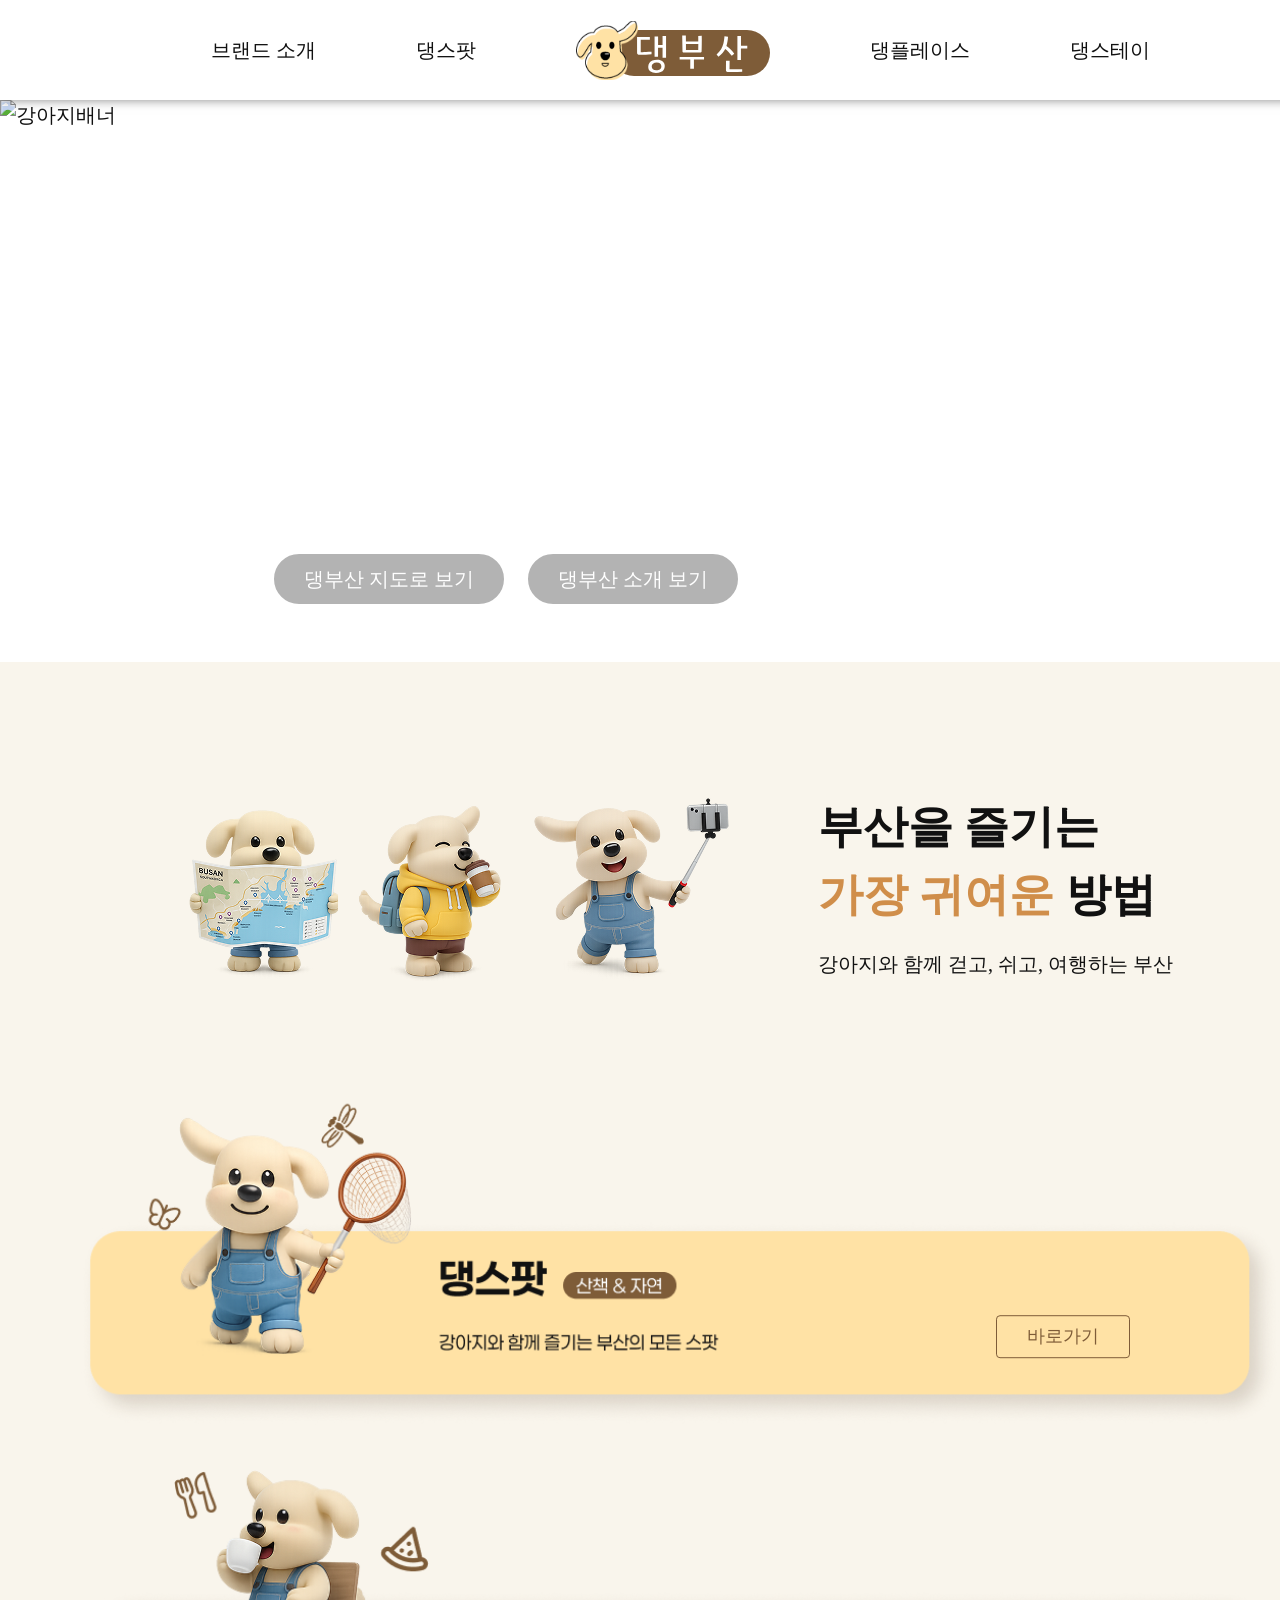
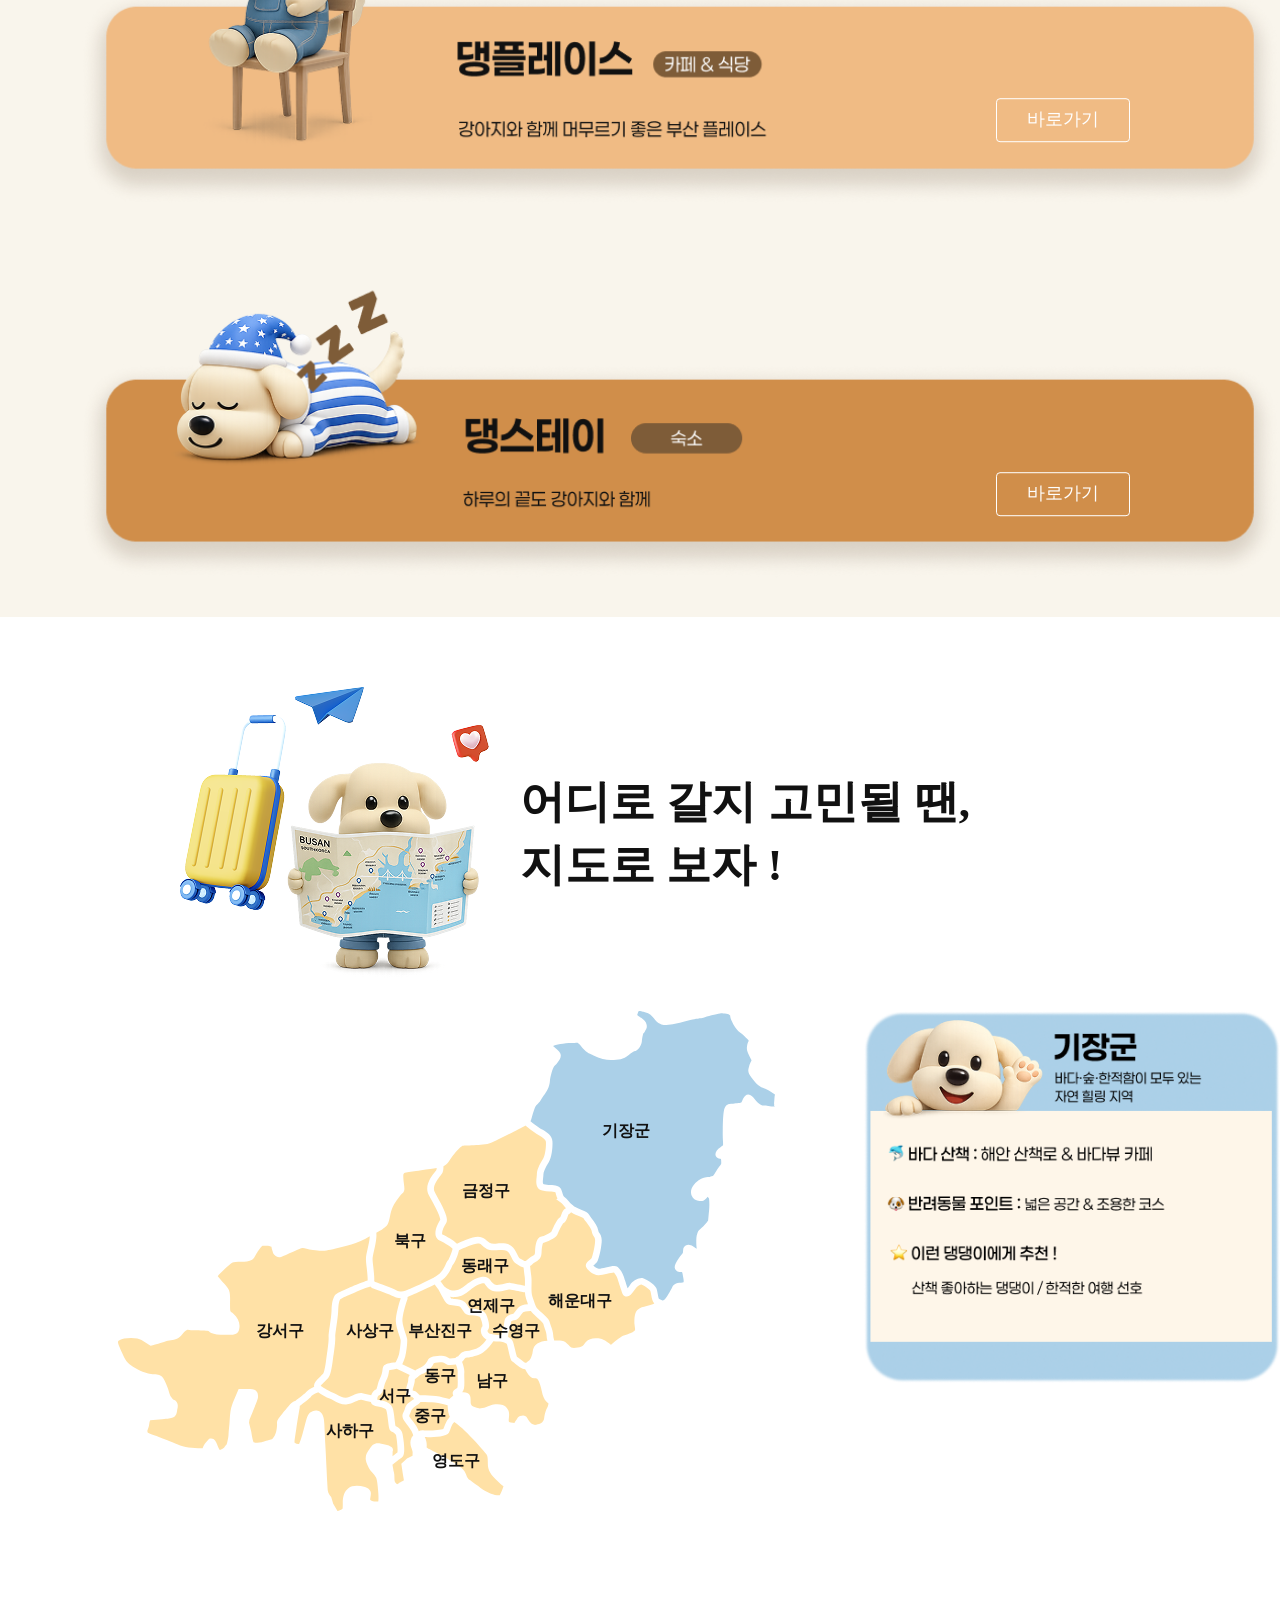
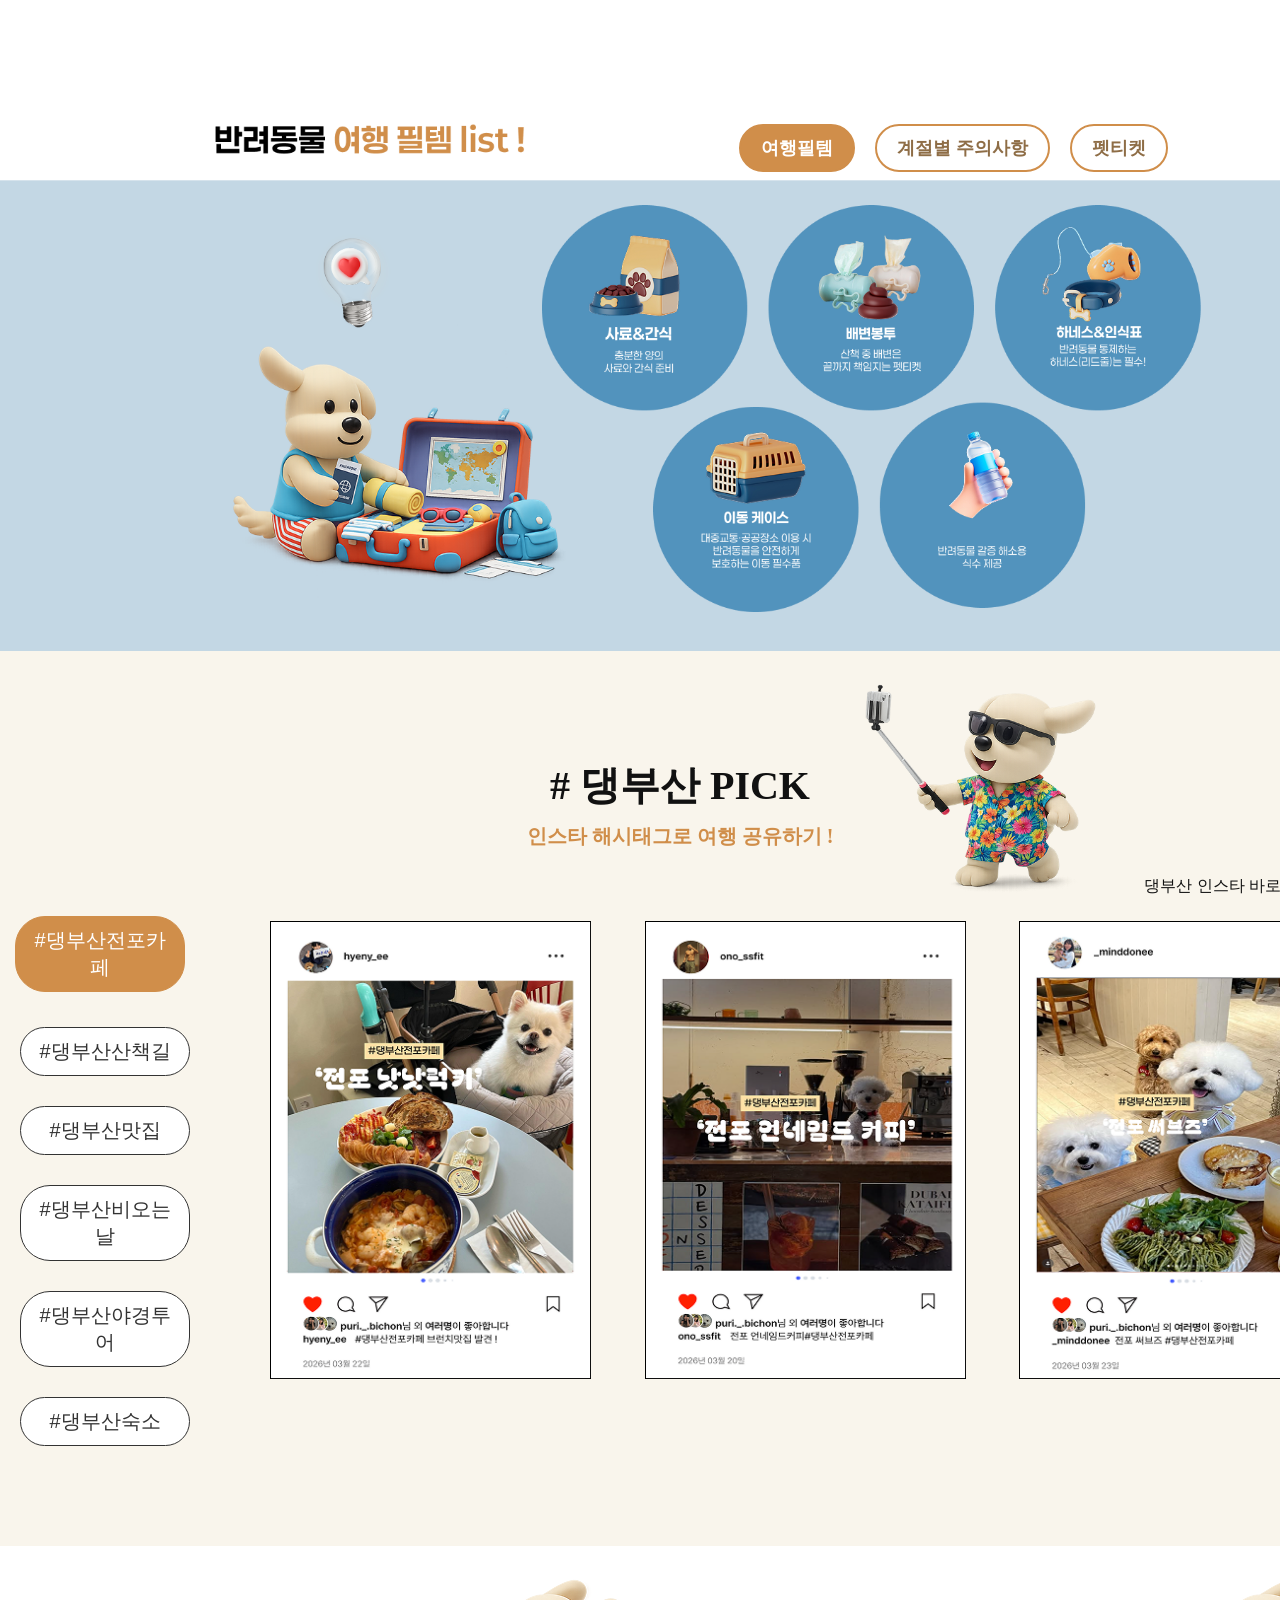
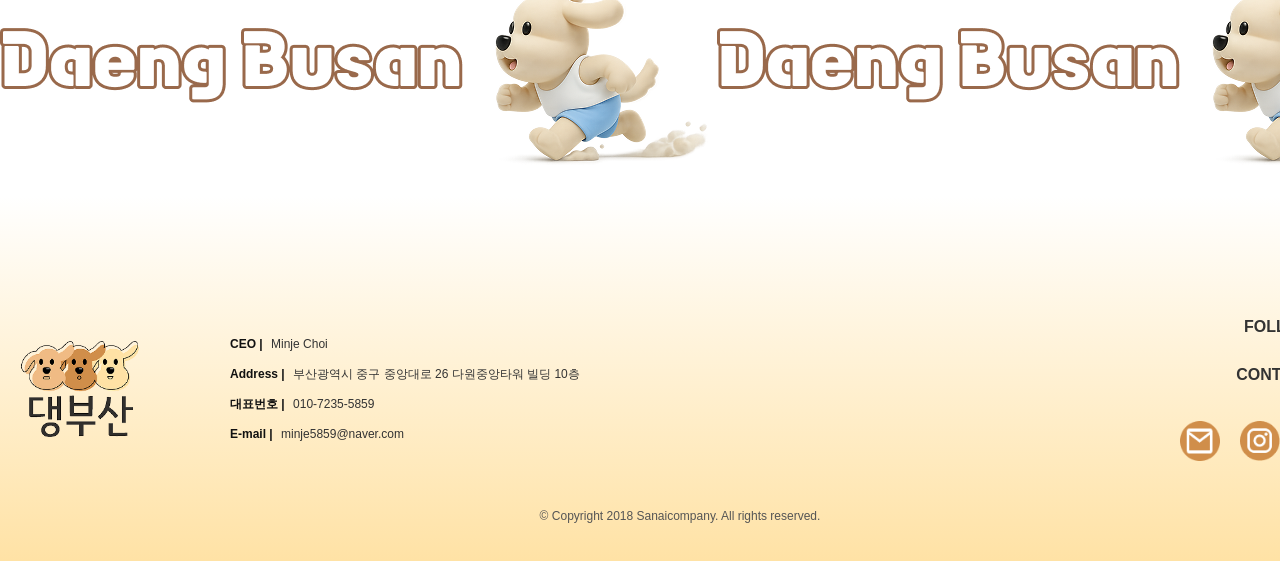
==== commit e8b59f0d: "Add files via upload" ====
--- a/index.html
+++ b/index.html
@@ -222,12 +222,14 @@
 
         <div id="info_banner_section" data-aos="fade-up" data-aos-duration="1000">
             <div class="inner_info">
-                <div class="info_tab_btns">
-                    <button type="button" class="tab_btn active" data-target="info_img1">여행필템</button>
-                    <button type="button" class="tab_btn" data-target="info_img2">계절별 주의사항</button>
-                    <button type="button" class="tab_btn" data-target="info_img3">펫티켓</button>
-
-                </div> <!-- info_tab_btns끝 -->
+               
+                    <div class="info_tab_btns">
+                        <button type="button" class="tab_btn active" data-target="info_img1">여행필템</button>
+                        <button type="button" class="tab_btn" data-target="info_img2">계절별 주의사항</button>
+                        <button type="button" class="tab_btn" data-target="info_img3">펫티켓</button>
+
+                    </div> <!-- info_tab_btns끝 -->
+
 
                 <div class="info_imgs">
                     <img src="./images/main/list_banner1.png" id="info_img1" class="ib_img active" alt="여행필템 배너"
--- a/css/style.css
+++ b/css/style.css
@@ -226,6 +226,7 @@
     width: 100%;
     height: 100%;
     vertical-align: top;
+    object-fit: cover;
 }
 
 /* 버튼 그룹 위치 잡기(이미지위에 띄우기) */
@@ -636,8 +637,8 @@
     width: 100%;
     /* 전체 레이아웃 너비와 통일 */
     margin: 0 auto;
+    height: 100%;
     position: relative;
-    /* 버튼을 이미지 위에 올리기 위한 기준점 */
 }
 
 /* 이미지 스타일 */
@@ -659,13 +660,14 @@
     /* active클래스 있으면 보임 */
 }
 
+
 /* 탭 버튼 그룹 위치(오른쪽 상단배치) */
 .info_tab_btns {
     position: absolute;
-    top: 30px;
-    right: 300px;
-    display: flex;
-    gap: 40px;
+    top: 1vw;
+    right: 15vw;
+    display: flex;
+    gap: 20px;
     z-index: 10;
     /* 이미지보다 위에 오게 설정 */
 }
@@ -766,17 +768,22 @@
 
 .insta_link_wrap {
     position: absolute;
-    right: 0; /* 우측 피드 영역 라인에 맞게 끝으로 정렬 */
-    bottom: -30px; 
+    right: 0;
+    /* 우측 피드 영역 라인에 맞게 끝으로 정렬 */
+    bottom: -30px;
     display: flex;
     align-items: center;
-    gap: 5px; /* 글자와 화살표 사이 간격 */
+    gap: 5px;
+    /* 글자와 화살표 사이 간격 */
 }
 
 .insta_link_wrap .link_txt {
-    font-size: 16px; /* 요청하신 15px */
-    color: #111111; /* 요청하신 컬러 */
-    font-weight: 500; /* Regular */
+    font-size: 16px;
+    /* 요청하신 15px */
+    color: #111111;
+    /* 요청하신 컬러 */
+    font-weight: 500;
+    /* Regular */
     font-family: 'Paperozi', sans-serif;
 }
 
@@ -784,13 +791,16 @@
     display: inline-flex;
     align-items: center;
     justify-content: center;
-    cursor: pointer; /* 마우스 올리면 손가락 포인터로 변경 */
-    transition: transform 0.3s ease; /* 커질 때 자연스럽게 애니메이션 처리 */
+    cursor: pointer;
+    /* 마우스 올리면 손가락 포인터로 변경 */
+    transition: transform 0.3s ease;
+    /* 커질 때 자연스럽게 애니메이션 처리 */
 }
 
 /* 화살표에 마우스 올렸을 때 살짝 커지는 효과 */
 .insta_link_wrap .link_arrow_btn:hover {
-    transform: scale(1.5); /* 1.3배 확대 */
+    transform: scale(1.5);
+    /* 1.3배 확대 */
 }
 
 /* 2. 컨텐츠 배치 (좌:버튼 / 우: 이미지) */
